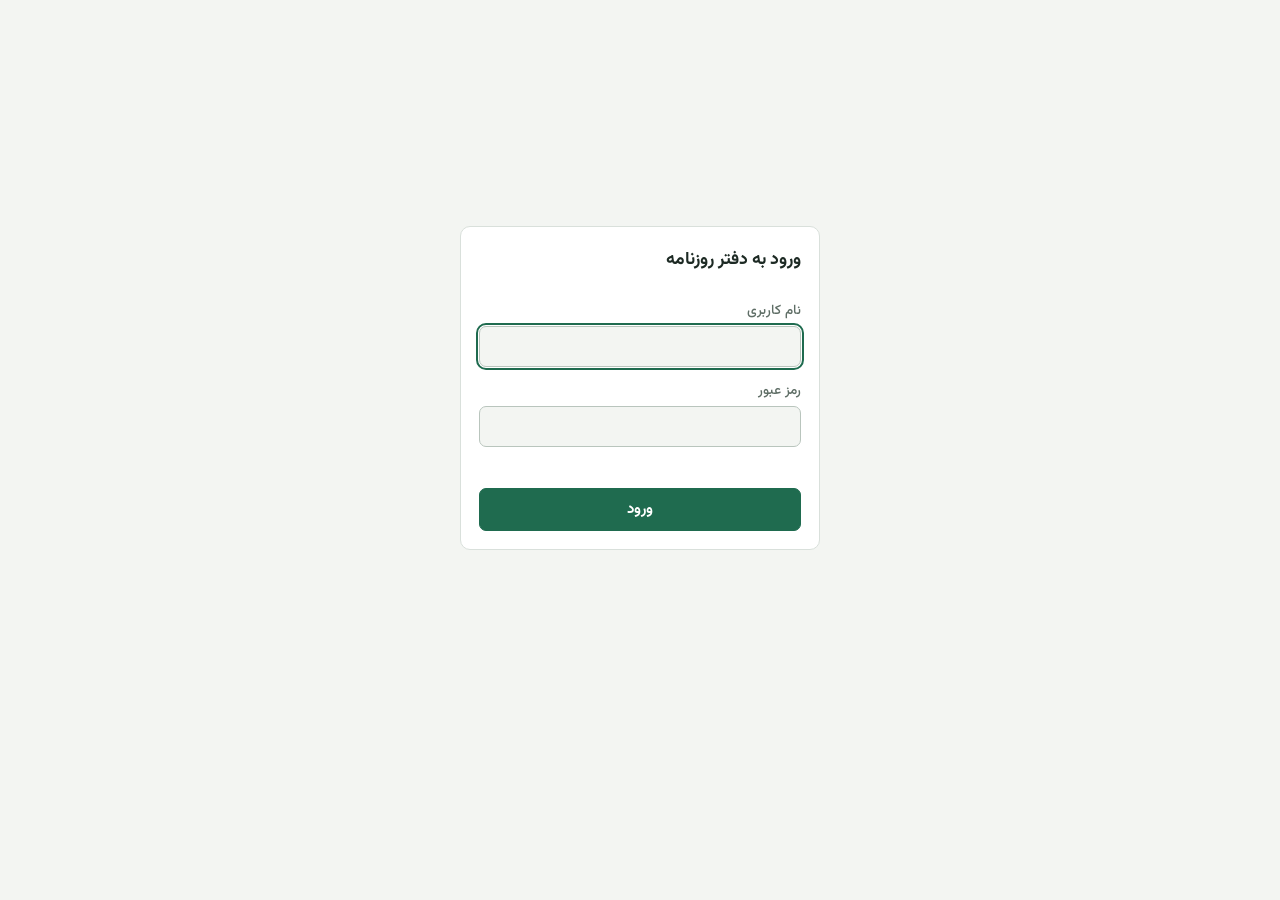
==== wwwroot/index.html @ 81ae8191 "دفتر روزنامه شخصی: نسخه اول ASP.NET Core 8 + PostgreSQL، حساب و زیرحساب با کد، گزارش به ریال، تنظیم " ====
<!doctype html>
<html lang="fa" dir="rtl">
<head>
<meta charset="utf-8">
<meta name="viewport" content="width=device-width,initial-scale=1">
<title>دفتر روزنامه شخصی</title>
<link rel="preconnect" href="https://fonts.googleapis.com">
<link rel="stylesheet" href="https://fonts.googleapis.com/css2?family=Vazirmatn:wght@400;500;700;800&display=swap">
<style>
html{-webkit-text-size-adjust:100%}
/* Layout: ledger sheet. Entry form beside the report on wide screens, stacked on phones. */
:root {
  --bg: #f3f5f2;
  --paper: #ffffff;
  --ink: #1d2a24;
  --muted: #5f6e66;
  --rule: #d9e0db;
  --rule-strong: #b9c5bd;
  --accent: #1f6b4f;
  --accent-soft: #e2efe8;
  --debit: #1f6b4f;
  --credit: #a1452f;
  --credit-soft: #f6e6e1;
  --warn-bg: #fff4d6;
  --warn-fg: #6b5210;
  --font: "Vazirmatn", Tahoma, "Segoe UI", sans-serif;
}
@media (prefers-color-scheme: dark) {
  :root:not([data-theme="light"]) {
    --bg: #121815; --paper: #1a221e; --ink: #e4ebe6; --muted: #9aa9a1;
    --rule: #2c3832; --rule-strong: #3d4c44; --accent: #5fbf98; --accent-soft: #1f3329;
    --debit: #6cc9a2; --credit: #ec8c74; --credit-soft: #3a2420;
    --warn-bg: #3a3118; --warn-fg: #f0d68c; color-scheme: dark;
  }
}
:root[data-theme="dark"] {
  --bg: #121815; --paper: #1a221e; --ink: #e4ebe6; --muted: #9aa9a1;
  --rule: #2c3832; --rule-strong: #3d4c44; --accent: #5fbf98; --accent-soft: #1f3329;
  --debit: #6cc9a2; --credit: #ec8c74; --credit-soft: #3a2420;
  --warn-bg: #3a3118; --warn-fg: #f0d68c; color-scheme: dark;
}
* { box-sizing: border-box; }
[hidden] { display: none !important; }
body {
  background: var(--bg); color: var(--ink); font-family: var(--font); font-size: 15px; line-height: 1.7;
  padding-left: max(16px, env(safe-area-inset-left, 0px));
  padding-right: max(16px, env(safe-area-inset-right, 0px));
  padding-block: 20px 40px;
}
.wrap { max-width: 1240px; margin: 0 auto; display: flex; flex-direction: column; gap: 20px; }
header { display: flex; flex-wrap: wrap; align-items: baseline; justify-content: space-between; gap: 8px 20px; border-bottom: 2px solid var(--ink); padding-bottom: 10px; }
h1 { margin: 0; font-size: 1.6rem; font-weight: 800; text-wrap: balance; }
.sub { color: var(--muted); font-size: .9rem; }
.status { font-size: .82rem; color: var(--muted); }
.status.warn { background: var(--warn-bg); color: var(--warn-fg); padding: 4px 10px; border-radius: 6px; }
.grid { display: grid; grid-template-columns: minmax(0, 360px) minmax(0, 1fr); gap: 20px; align-items: start; }
@media (max-width: 900px) { .grid { grid-template-columns: minmax(0, 1fr); } }
.panel { background: var(--paper); border: 1px solid var(--rule); border-radius: 10px; padding: 18px; min-width: 0; }
.panel h2 { margin: 0 0 12px; font-size: 1.1rem; font-weight: 700; display: flex; justify-content: space-between; align-items: center; gap: 8px; }
form { display: flex; flex-direction: column; gap: 12px; }
.row2 { display: grid; grid-template-columns: 1fr 1fr; gap: 10px; }
label { display: flex; flex-direction: column; gap: 4px; font-size: .85rem; color: var(--muted); font-weight: 500; }
input, select, textarea {
  font: inherit; color: var(--ink); background: var(--bg); border: 1px solid var(--rule-strong);
  border-radius: 7px; padding: 8px 10px; width: 100%; min-width: 0;
}
textarea { resize: vertical; min-height: 60px; }
input:focus-visible, select:focus-visible, textarea:focus-visible, button:focus-visible { outline: 2px solid var(--accent); outline-offset: 1px; }
.num { direction: ltr; text-align: left; font-variant-numeric: tabular-nums; }
.hint { font-size: .78rem; color: var(--muted); min-height: 1.2em; }
.hint b { color: var(--ink); font-weight: 600; }
.err { color: var(--credit); font-size: .85rem; min-height: 1.2em; }
.btns { display: flex; gap: 8px; flex-wrap: wrap; }
button { font: inherit; cursor: pointer; border-radius: 7px; padding: 8px 16px; border: 1px solid var(--rule-strong); background: var(--paper); color: var(--ink); }
button.primary { background: var(--accent); border-color: var(--accent); color: var(--paper); font-weight: 700; }
button.small { padding: 2px 10px; font-size: .8rem; }
button.danger { color: var(--credit); border-color: var(--credit); }
button:disabled { opacity: .5; cursor: default; }
.filters { display: grid; grid-template-columns: repeat(3, minmax(0, 1fr)) auto; gap: 10px; align-items: end; margin-bottom: 16px; }
@media (max-width: 640px) { .filters { grid-template-columns: 1fr 1fr; } .filters label.acc { grid-column: 1 / -1; } }
.unit { font-size: .78rem; font-weight: 500; color: var(--muted); }
.table-scroll { overflow-x: auto; border: 1px solid var(--rule); border-radius: 8px; }
table { width: 100%; border-collapse: collapse; font-size: .88rem; }
th, td { padding: 7px 10px; text-align: right; border-bottom: 1px solid var(--rule); white-space: nowrap; }
th { background: var(--accent-soft); font-weight: 700; font-size: .8rem; position: sticky; top: 0; }
td.amt, th.amt { text-align: left; font-variant-numeric: tabular-nums; }
td.desc { white-space: normal; min-width: 160px; color: var(--muted); }
td.dr { color: var(--debit); }
td.cr { color: var(--credit); }
tr:last-child td { border-bottom: 0; }
tfoot td { font-weight: 700; background: var(--accent-soft); border-top: 2px solid var(--rule-strong); }
.tag { display: inline-block; font-size: .72rem; padding: 0 8px; border-radius: 99px; font-weight: 600; }
.tag.dr { background: var(--accent-soft); color: var(--debit); }
.tag.cr { background: var(--credit-soft); color: var(--credit); }
.tag.zero { background: var(--rule); color: var(--muted); }
.acct-link { background: none; border: 0; padding: 0; color: var(--ink); font-weight: 600; text-decoration: underline dotted var(--rule-strong); text-underline-offset: 4px; }
.section-title { font-size: .95rem; font-weight: 700; margin: 18px 0 8px; display: flex; gap: 8px; align-items: baseline; flex-wrap: wrap; }
.empty { padding: 28px 16px; text-align: center; color: var(--muted); }
.empty strong { display: block; color: var(--ink); font-size: 1rem; margin-bottom: 4px; }
.confirm { display: inline-flex; gap: 6px; align-items: center; font-size: .8rem; }
.editing-note { background: var(--warn-bg); color: var(--warn-fg); padding: 6px 10px; border-radius: 6px; font-size: .85rem; }
@media (prefers-reduced-motion: no-preference) { button { transition: background .15s, opacity .15s; } }
.settings-grid { display: grid; grid-template-columns: repeat(4, minmax(0, 1fr)); gap: 10px; margin-bottom: 10px; }
@media (max-width: 760px) { .settings-grid { grid-template-columns: 1fr 1fr; } }
.picker { position: relative; }
.suggest { position: absolute; inset-inline: 0; top: calc(100% + 4px); z-index: 20; margin: 0; padding: 4px; list-style: none;
  background: var(--paper); border: 1px solid var(--rule-strong); border-radius: 8px; box-shadow: 0 8px 24px rgba(0,0,0,.12); max-height: 280px; overflow-y: auto; }
.suggest li { display: flex; gap: 10px; align-items: baseline; padding: 6px 10px; border-radius: 6px; cursor: pointer; color: var(--ink); }
.suggest li[aria-selected="true"] { background: var(--accent-soft); }
.suggest .code { font-variant-numeric: tabular-nums; color: var(--accent); font-weight: 700; min-width: 3em; }
.suggest .new { color: var(--accent); }
#acctHint b { color: var(--accent); }
.acct-form { display: grid; grid-template-columns: 110px minmax(0, 1fr) minmax(0, 1.4fr) auto auto; gap: 10px; align-items: end; margin-bottom: 8px; }
@media (max-width: 760px) { .acct-form { grid-template-columns: 1fr 2fr; } .acct-form label:nth-child(3) { grid-column: 1 / -1; } }
.tree-parent td { font-weight: 700; }
.path-sep { color: var(--muted); font-weight: 400; }
.sub-hint { font-size: .78rem; color: var(--muted); margin: 0 0 10px; }
.code-cell { color: var(--accent); font-weight: 700; }
.login-wrap { min-height: 80vh; display: grid; place-items: center; }
.login { width: 100%; max-width: 360px; }
</style>
</head>
<body>
<div class="login-wrap" id="loginView" hidden dir="rtl" lang="fa">
  <form class="panel login" id="loginForm" novalidate>
    <h2>ورود به دفتر روزنامه</h2>
    <label>نام کاربری <input id="lUser" autocomplete="username" class="num"></label>
    <label>رمز عبور <input id="lPass" type="password" autocomplete="current-password" class="num"></label>
    <div class="err" id="loginErr" role="alert"></div>
    <button type="submit" class="primary">ورود</button>
  </form>
</div>
<div class="wrap" id="appView" dir="rtl" lang="fa" hidden>
  <header>
    <div>
      <h1>دفتر روزنامه شخصی</h1>
      <div class="sub" id="unitSub">ورود مبالغ به تومان، گزارش به ریال</div>
    </div>
    <div class="btns" style="align-items:center"><div class="status" id="status">در حال اتصال…</div><button type="button" class="small" id="accountsBtn" hidden aria-expanded="false" aria-controls="accountsPanel">حساب‌ها</button><button type="button" class="small" id="settingsBtn" hidden aria-expanded="false" aria-controls="settingsPanel">تنظیمات</button><button type="button" class="small" id="logoutBtn" hidden>خروج</button></div>
  </header>

  <section class="panel" id="accountsPanel" hidden aria-labelledby="accountsTitle">
    <h2 id="accountsTitle">حساب‌ها و کدها</h2>
    <form id="accountForm" class="acct-form" novalidate>
      <label>کد <input id="aCode" class="num" inputmode="numeric" placeholder="خودکار" autocomplete="off"></label>
      <label>زیرمجموعه‌ی <select id="aParent"></select></label>
      <label>نام حساب یا شخص <input id="aName" placeholder="مثلاً: خرید کاغذ" autocomplete="off"></label>
      <button type="submit" class="primary" id="aSave">افزودن حساب</button>
      <button type="button" id="aCancel" hidden>انصراف</button>
    </form>
    <p class="sub-hint">برای هر حساب می‌توانید زیرحساب بسازید؛ مثلاً زیر «باسکول»: هر کارمند، شارژ پیامک، خرید کاغذ، کارتریج. کد زیرحساب خودکار از کد والد ساخته می‌شود (۱۰۱ ← ۱۰۱۰۱). در گزارش، جمع باسکول و سهم هر زیرحساب جدا دیده می‌شود.</p>
    <div class="err" id="accountErr" role="alert"></div>
    <div class="table-scroll">
      <table>
        <thead><tr><th class="amt">کد</th><th>نام</th><th class="amt">تعداد سند</th><th></th></tr></thead>
        <tbody id="accountsBody"></tbody>
      </table>
    </div>
  </section>

  <section class="panel" id="settingsPanel" hidden aria-labelledby="settingsTitle">
    <h2 id="settingsTitle">تنظیمات</h2>
    <form id="settingsForm" novalidate>
      <div class="settings-grid">
        <label>واحد ورود مبالغ
          <select id="sIn"><option value="Toman">تومان</option><option value="Rial">ریال</option></select>
        </label>
        <label>واحد گزارش
          <select id="sOut"><option value="Rial">ریال</option><option value="Toman">تومان</option></select>
        </label>
        <label>پورت برنامه
          <input id="sPort" class="num" inputmode="numeric" autocomplete="off">
        </label>
        <label>دسترسی
          <select id="sBind"><option value="0.0.0.0">مستقیم با IP و پورت</option><option value="127.0.0.1">فقط از طریق nginx</option></select>
        </label>
      </div>
      <div class="hint">تغییر واحدها فوراً اعمال می‌شود. تغییر پورت یا دسترسی، برنامه را چند ثانیه‌ای روی تنظیم جدید راه‌اندازی مجدد می‌کند. مبالغ همیشه به ریال ذخیره می‌شوند، پس تغییر واحد روی سندهای قبلی اثری ندارد.</div>
      <div class="err" id="settingsErr" role="alert"></div>
      <div class="btns"><button type="submit" class="primary" id="settingsSave">ذخیره تنظیمات</button><button type="button" id="settingsClose">بستن</button></div>
    </form>
  </section>

  <div class="grid">
    <section class="panel" aria-labelledby="formTitle">
      <h2 id="formTitle">ثبت سند جدید</h2>
      <form id="entryForm" novalidate>
        <div id="editNote" class="editing-note" hidden>در حال ویرایش سند. <button type="button" class="small" id="cancelEdit">انصراف</button></div>
        <label>تاریخ (شمسی)
          <input id="fDate" class="num" placeholder="۱۴۰۵/۰۸/۱۳" inputmode="numeric" autocomplete="off">
        </label>
        <label>حساب / شخص
          <div class="picker">
            <input id="fAccount" placeholder="کد حساب را بزنید یا نام را بنویسید" autocomplete="off" role="combobox" aria-autocomplete="list" aria-expanded="false" aria-controls="acctSuggest">
            <ul id="acctSuggest" class="suggest" role="listbox" hidden></ul>
          </div>
          <span class="hint" id="acctHint"></span>
        </label>
        <div class="row2">
          <label><span>بدهکار (<span class="inUnit">تومان</span>)</span>
            <input id="fDebit" class="num" inputmode="numeric" placeholder="۰" autocomplete="off">
          </label>
          <label><span>بستانکار (<span class="inUnit">تومان</span>)</span>
            <input id="fCredit" class="num" inputmode="numeric" placeholder="۰" autocomplete="off">
          </label>
        </div>
        <div class="hint" id="rialHint"></div>
        <label>روش پرداخت
          <select id="fMethod">
            <option>نقدی</option>
            <option>کارت به کارت</option>
            <option>کارتخوان</option>
            <option>انتقال بانکی (پایا/ساتنا)</option>
            <option>چک</option>
            <option>سایر</option>
          </select>
        </label>
        <label>توضیحات
          <textarea id="fDesc" placeholder="مثلاً: خرید میوه از بازار"></textarea>
        </label>
        <div class="err" id="formErr" role="alert"></div>
        <div class="btns">
          <button type="submit" class="primary" id="saveBtn">ثبت سند</button>
        </div>
      </form>
      <datalist id="accountList"></datalist>
    </section>

    <section class="panel" aria-labelledby="reportTitle">
      <h2 id="reportTitle">گزارش <span class="unit">مبالغ به <span id="outUnit">ریال</span></span></h2>
      <div class="filters">
        <label>از تاریخ <input id="rFrom" class="num" placeholder="۱۴۰۵/۰۱/۰۱" autocomplete="off"></label>
        <label>تا تاریخ <input id="rTo" class="num" placeholder="۱۴۰۵/۱۲/۲۹" autocomplete="off"></label>
        <label class="acc">کد یا نام حساب <input id="rAccount" list="accountList" placeholder="همه حساب‌ها" autocomplete="off"></label>
        <button type="button" id="clearFilters">همه</button>
      </div>
      <div class="err" id="filterErr"></div>

      <div class="section-title">مانده حساب‌ها <span class="unit" id="summaryNote"></span></div>
      <div class="table-scroll">
        <table>
          <thead><tr><th class="amt">کد</th><th>حساب</th><th class="amt">مانده از قبل</th><th class="amt">بدهکار</th><th class="amt">بستانکار</th><th class="amt">مانده</th><th>وضعیت</th></tr></thead>
          <tbody id="summaryBody"></tbody>
          <tfoot id="summaryFoot"></tfoot>
        </table>
      </div>

      <div class="section-title">دفتر روزنامه <span class="unit" id="journalNote"></span></div>
      <div class="table-scroll">
        <table>
          <thead><tr><th>تاریخ</th><th>حساب</th><th class="amt">بدهکار</th><th class="amt">بستانکار</th><th class="amt">مانده حساب</th><th>روش</th><th>توضیحات</th><th></th></tr></thead>
          <tbody id="journalBody"></tbody>
        </table>
      </div>
    </section>
  </div>
</div>

<script>
(function () {
  "use strict";
  var COLL = "entries";
  var LS_KEY = "daftar-entries-fallback";
  var accounts = [];       // {id, code, name, entryCount}
  var selectedAccountId = null;
  var editingAccountId = null;
  var entries = [];        // {id, date:"1405/08/13", account, debit, credit (toman), method, desc, createdAt}
  var db = null;
  var editingId = null;
  var pendingDelete = null;

  var $ = function (id) { return document.getElementById(id); };
  var faDigits = "۰۱۲۳۴۵۶۷۸۹", arDigits = "٠١٢٣٤٥٦٧٨٩";

  function toEn(s) {
    return String(s || "").replace(/[۰-۹]/g, function (d) { return faDigits.indexOf(d); })
      .replace(/[٠-٩]/g, function (d) { return arDigits.indexOf(d); });
  }
  function toFa(s) { return String(s).replace(/\d/g, function (d) { return faDigits[d]; }); }
  function parseAmount(s) {
    var t = toEn(s).replace(/[,،٬\s]/g, "");
    if (t === "") return 0;
    if (!/^\d+$/.test(t)) return NaN;
    return Number(t);
  }
  function fmt(n) { return Math.round(n).toLocaleString("fa-IR"); }
  var cfg = { inputCurrency: "Toman", reportCurrency: "Rial" };
  var unitName = { Toman: "تومان", Rial: "ریال" };
  function inFactor() { return cfg.inputCurrency === "Toman" ? 10 : 1; }
  // rial -> report currency text
  function fmtOut(rial) {
    var v = cfg.reportCurrency === "Toman" ? rial / 10 : rial;
    return v.toLocaleString("fa-IR", { maximumFractionDigits: 1 });
  }
  function applyUnits() {
    var i = unitName[cfg.inputCurrency], o = unitName[cfg.reportCurrency];
    document.querySelectorAll(".inUnit").forEach(function (el) { el.textContent = i; });
    $("outUnit").textContent = o;
    $("unitSub").textContent = "ورود مبالغ به " + i + "، گزارش به " + o;
    updateHint(); render();
  }

  // Gregorian -> Jalali
  function g2j(gy, gm, gd) {
    var g_d_m = [0, 31, 59, 90, 120, 151, 181, 212, 243, 273, 304, 334];
    var gy2 = gm > 2 ? gy + 1 : gy;
    var days = 355666 + 365 * gy + Math.floor((gy2 + 3) / 4) - Math.floor((gy2 + 99) / 100) + Math.floor((gy2 + 399) / 400) + gd + g_d_m[gm - 1];
    var jy = -1595 + 33 * Math.floor(days / 12053); days %= 12053;
    jy += 4 * Math.floor(days / 1461); days %= 1461;
    if (days > 365) { jy += Math.floor((days - 1) / 365); days = (days - 1) % 365; }
    var jm, jd;
    if (days < 186) { jm = 1 + Math.floor(days / 31); jd = 1 + (days % 31); }
    else { jm = 7 + Math.floor((days - 186) / 30); jd = 1 + ((days - 186) % 30); }
    return [jy, jm, jd];
  }
  function pad(n) { return (n < 10 ? "0" : "") + n; }
  function todayJ() { var d = new Date(); var j = g2j(d.getFullYear(), d.getMonth() + 1, d.getDate()); return j[0] + "/" + pad(j[1]) + "/" + pad(j[2]); }
  // Normalize a typed Jalali date to "YYYY/MM/DD", or null if invalid
  function normDate(s) {
    var t = toEn(s).trim().replace(/[-.]/g, "/");
    var m = t.match(/^(\d{2,4})\/(\d{1,2})\/(\d{1,2})$/);
    if (!m) return null;
    var y = +m[1], mo = +m[2], d = +m[3];
    if (y < 100) y += 1400;
    if (mo < 1 || mo > 12 || d < 1) return null;
    var max = mo <= 6 ? 31 : 30;
    if (d > max) return null;
    return y + "/" + pad(mo) + "/" + pad(d);
  }
  function esc(s) { return String(s == null ? "" : s).replace(/[&<>"']/g, function (c) { return { "&": "&amp;", "<": "&lt;", ">": "&gt;", '"': "&quot;", "'": "&#39;" }[c]; }); }
  function normName(s) { return String(s || "").trim().replace(/\s+/g, " ").replace(/ي/g, "ی").replace(/ك/g, "ک"); }

  function sorted() {
    return entries.slice().sort(function (a, b) {
      if (a.date !== b.date) return a.date < b.date ? -1 : 1;
      return (a.createdAt || 0) - (b.createdAt || 0);
    });
  }

  function setStatus(text, warn) { var s = $("status"); s.textContent = text; s.classList.toggle("warn", !!warn); }

  // ---------- server API ----------
  function api(method, url, data) {
    return fetch(url, {
      method: method, credentials: "same-origin",
      headers: data ? { "Content-Type": "application/json" } : {},
      body: data ? JSON.stringify(data) : undefined
    }).then(function (res) {
      if (res.status === 401) { showLogin(); throw new Error("ابتدا وارد شوید."); }
      if (res.status === 204) return null;
      return res.json().catch(function () { return null; }).then(function (body) {
        if (!res.ok) {
          var msg = body && (body.error || (body.errors && Object.values(body.errors).flat().join(" ")) || body.detail || body.title);
          throw new Error(msg || "خطای سرور (" + res.status + ")");
        }
        return body;
      });
    });
  }
  function fromServer(x) {
    return { id: x.id, date: x.date, accountId: x.accountId, code: x.accountCode, account: x.accountName, debit: x.debit, credit: x.credit,
      method: x.paymentMethod, desc: x.description || "", createdAt: Date.parse(x.createdAt) || 0 };
  }
  function loadEntries() {
    setStatus("در حال بارگذاری…");
    return Promise.all([api("GET", "/api/accounts"), api("GET", "/api/entries")]).then(function (r) {
      accounts = r[0] || [];
      entries = (r[1] || []).map(fromServer);
      renderAccounts();
      setStatus("متصل به سرور");
      render();
    }).catch(function (e) { setStatus("بارگذاری نشد: " + e.message, true); });
  }
  function saveEntry(data, id) {
    var payload = { date: data.date, accountId: data.accountId, debit: data.debit, credit: data.credit,
      paymentMethod: data.method, description: data.desc };
    return api(id ? "PUT" : "POST", id ? "/api/entries/" + id : "/api/entries", payload).then(function (saved) {
      var e = fromServer(saved);
      if (id) entries = entries.map(function (x) { return String(x.id) === String(id) ? e : x; });
      else entries.push(e);
      render();
    });
  }
  function deleteEntry(id) {
    return api("DELETE", "/api/entries/" + id).then(function () {
      entries = entries.filter(function (e) { return String(e.id) !== String(id); });
      render();
    });
  }

  // ---------- form ----------
  function updateHint() {
    var d = parseAmount($("fDebit").value), c = parseAmount($("fCredit").value);
    var parts = [];
    var other = cfg.inputCurrency === "Toman" ? "Rial" : "Toman";
    function conv(v) { var r = v * inFactor(); return (other === "Toman" ? r / 10 : r).toLocaleString("fa-IR", { maximumFractionDigits: 1 }); }
    if (d > 0) parts.push("بدهکار: <b>" + conv(d) + "</b> " + unitName[other]);
    if (c > 0) parts.push("بستانکار: <b>" + conv(c) + "</b> " + unitName[other]);
    $("rialHint").innerHTML = parts.join("، ");
  }
  function resetForm() {
    editingId = null;
    $("entryForm").reset();
    $("fDate").value = toFa(todayJ());
    $("editNote").hidden = true;
    $("formTitle").textContent = "ثبت سند جدید";
    $("saveBtn").textContent = "ثبت سند";
    $("formErr").textContent = "";
    selectAccount(null); closeSuggest();
    updateHint();
  }
  function startEdit(id) {
    var e = entries.find(function (x) { return String(x.id) === String(id); });
    if (!e) return;
    editingId = id;
    $("fDate").value = toFa(e.date);
    selectAccount(accById(e.accountId));
    $("fDebit").value = e.debit ? toFa(e.debit / inFactor()) : "";
    $("fCredit").value = e.credit ? toFa(e.credit / inFactor()) : "";
    $("fMethod").value = e.method;
    $("fDesc").value = e.desc || "";
    $("editNote").hidden = false;
    $("formTitle").textContent = "ویرایش سند";
    $("saveBtn").textContent = "ذخیره تغییرات";
    updateHint();
    $("fAccount").focus();
    $("entryForm").scrollIntoView({ behavior: "smooth", block: "start" });
  }

  $("fDebit").addEventListener("input", updateHint);
  $("fCredit").addEventListener("input", updateHint);
  $("cancelEdit").addEventListener("click", resetForm);

  $("entryForm").addEventListener("submit", function (ev) {
    ev.preventDefault();
    var err = $("formErr");
    var date = normDate($("fDate").value);
    var acctText = normName($("fAccount").value);
    var debit = parseAmount($("fDebit").value), credit = parseAmount($("fCredit").value);
    if (!date) { err.textContent = "تاریخ را به شکل ۱۴۰۵/۰۸/۱۳ وارد کنید."; return; }
    if (!selectedAccountId && !acctText) { err.textContent = "کد یا نام حساب را وارد کنید."; return; }
    if (!selectedAccountId && /^\d+$/.test(toEn(acctText))) { err.textContent = "حسابی با کد " + toFa(toEn(acctText)) + " وجود ندارد."; return; }
    if (isNaN(debit) || isNaN(credit)) { err.textContent = "مبلغ را به " + unitName[cfg.inputCurrency] + " و بدون اعشار وارد کنید."; return; }
    if (debit <= 0 && credit <= 0) { err.textContent = "یکی از مبالغ بدهکار یا بستانکار را وارد کنید."; return; }
    err.textContent = "";
    var old = editingId ? entries.find(function (x) { return String(x.id) === String(editingId); }) : null;
    var data = {
      date: date, debit: debit * inFactor(), credit: credit * inFactor(),
      method: $("fMethod").value, desc: $("fDesc").value.trim(),
      createdAt: old ? old.createdAt : Date.now()
    };
    var btn = $("saveBtn"); btn.disabled = true;
    var keepDate = $("fDate").value, keepMethod = $("fMethod").value, wasEdit = !!editingId;
    var ensureAccount = selectedAccountId ? Promise.resolve(selectedAccountId)
      : api("POST", "/api/accounts", { name: acctText }).then(function (a) { accounts.push(a); renderAccounts(); return a.id; });
    ensureAccount.then(function (accId) { data.accountId = accId; return saveEntry(data, editingId); }).then(function () {
      resetForm();
      if (!wasEdit) { $("fDate").value = keepDate; $("fMethod").value = keepMethod; }
      setStatus(wasEdit ? "سند ویرایش شد." : "سند ثبت شد.");
      $("fAccount").focus();
    }).catch(function (e) {
      err.textContent = "ثبت نشد: " + ((e && e.message) || "اتصال به سرور برقرار نیست.");
    }).then(function () { btn.disabled = false; });
  });

  // ---------- account picker (type a code or a name) ----------
  var suggestItems = [], suggestIdx = -1;
  function accById(id) { return accounts.find(function (a) { return String(a.id) === String(id); }) || null; }
  function accByCode(code) { return accounts.find(function (a) { return String(a.code) === String(code); }) || null; }
  function accByName(name) {
    return accounts.find(function (a) { return pathOf(a) === name; }) || accounts.find(function (a) { return a.name === name; }) || null;
  }
  function pathOf(a) {
    var p = [a.name], c = a, guard = 0;
    while (c && c.parentId && guard++ < 20) { c = accById(c.parentId); if (c) p.unshift(c.name); }
    return p.join(" › ");
  }
  function childrenOf(id) {
    return accounts.filter(function (a) { return String(a.parentId || "") === String(id || ""); })
      .sort(function (a, b) { return a.code - b.code; });
  }
  // all accounts in tree order: [{a, depth}]
  function treeOrder() {
    var out = [];
    (function walk(pid, depth) {
      childrenOf(pid).forEach(function (a) { if (depth < 20) { out.push({ a: a, depth: depth }); walk(a.id, depth + 1); } });
    })(null, 0);
    return out;
  }
  function subtreeIds(id) {
    var set = {}; (function walk(x) { set[x] = 1; childrenOf(x).forEach(function (c) { if (!set[c.id]) walk(c.id); }); })(id);
    return set;
  }
  function selectAccount(a) {
    selectedAccountId = a ? a.id : null;
    if (a) $("fAccount").value = pathOf(a);
    else if (a === null && !editingId) $("fAccount").value = "";
    $("acctHint").innerHTML = a ? "کد <b>" + toFa(a.code) + "</b>: " + esc(pathOf(a)) : "";
  }
  function closeSuggest() { $("acctSuggest").hidden = true; $("fAccount").setAttribute("aria-expanded", "false"); suggestIdx = -1; }
  function drawSuggest() {
    var ul = $("acctSuggest");
    if (!suggestItems.length) { closeSuggest(); return; }
    ul.innerHTML = suggestItems.map(function (it, i) {
      var sel = i === suggestIdx ? ' aria-selected="true"' : ' aria-selected="false"';
      if (it.isNew) return '<li role="option" data-i="' + i + '"' + sel + '><span class="code new">+</span><span class="new">حساب جدید: «' + esc(it.name) + '» (کد خودکار)</span></li>';
      return '<li role="option" data-i="' + i + '"' + sel + '><span class="code">' + toFa(it.code) + '</span><span>' + esc(pathOf(it)) + '</span></li>';
    }).join("");
    ul.hidden = false; $("fAccount").setAttribute("aria-expanded", "true");
  }
  function onAccountInput() {
    var raw = normName($("fAccount").value), q = toEn(raw);
    selectedAccountId = null; $("acctHint").innerHTML = "";
    if (!q) { suggestItems = treeOrder().map(function (x) { return x.a; }).slice(0, 10); suggestIdx = -1; drawSuggest(); return; }
    var exact = /^\d+$/.test(q) ? accByCode(+q) : accByName(raw);
    if (exact) { selectedAccountId = exact.id; $("acctHint").innerHTML = "کد <b>" + toFa(exact.code) + "</b>: " + esc(pathOf(exact)); }
    else if (/^\d+$/.test(q)) $("acctHint").textContent = "حسابی با این کد نیست.";
    else $("acctHint").textContent = "اگر از لیست انتخاب نکنید، حساب جدید با کد خودکار ساخته می‌شود.";
    suggestItems = accounts.filter(function (a) { return String(a.code).indexOf(q) === 0 || pathOf(a).indexOf(raw) !== -1; })
      .sort(function (a, b) { return (exact && a.id === exact.id ? -1 : 0) - (exact && b.id === exact.id ? -1 : 0) || a.code - b.code; })
      .slice(0, 10);
    if (!exact && !/^\d+$/.test(q)) suggestItems.push({ isNew: true, name: raw });
    suggestIdx = suggestItems.length ? 0 : -1;
    drawSuggest();
  }
  function pickSuggest(i) {
    var it = suggestItems[i]; if (!it) return;
    if (it.isNew) { selectedAccountId = null; $("fAccount").value = it.name; $("acctHint").textContent = "حساب جدید با ثبت سند ساخته می‌شود."; }
    else selectAccount(it);
    closeSuggest();
    $("fDebit").focus();
  }
  $("fAccount").addEventListener("input", onAccountInput);
  $("fAccount").addEventListener("focus", function () { if (!selectedAccountId) onAccountInput(); });
  $("fAccount").addEventListener("blur", function () {
    setTimeout(function () { if (document.activeElement !== $("fAccount")) closeSuggest(); }, 150);
  });
  $("fAccount").addEventListener("keydown", function (ev) {
    if ($("acctSuggest").hidden) {
      if (ev.key === "Enter") { ev.preventDefault(); $("fDebit").focus(); }
      return;
    }
    if (ev.key === "ArrowDown") { ev.preventDefault(); suggestIdx = Math.min(suggestIdx + 1, suggestItems.length - 1); drawSuggest(); }
    else if (ev.key === "ArrowUp") { ev.preventDefault(); suggestIdx = Math.max(suggestIdx - 1, 0); drawSuggest(); }
    else if (ev.key === "Enter" && suggestIdx >= 0) { ev.preventDefault(); pickSuggest(suggestIdx); }
    else if (ev.key === "Escape") closeSuggest();
  });
  $("acctSuggest").addEventListener("mousedown", function (ev) {
    var li = ev.target.closest("li"); if (!li) return;
    ev.preventDefault(); pickSuggest(+li.dataset.i);
  });

  // ---------- accounts panel ----------
  function renderAccounts() {
    var counts = {};
    entries.forEach(function (e) { counts[e.accountId] = (counts[e.accountId] || 0) + 1; });
    accounts.forEach(function (a) { a.entryCount = counts[a.id] || 0; });
    var tree = treeOrder();
    $("accountList").innerHTML = tree.map(function (x) { return '<option value="' + esc(pathOf(x.a)) + '" label="' + toFa(x.a.code) + '">'; }).join("");
    $("accountsBody").innerHTML = tree.length ? tree.map(function (x) {
      var a = x.a, hasKids = childrenOf(a.id).length > 0;
      return '<tr' + (hasKids ? ' class="tree-parent"' : '') + '><td class="amt code-cell">' + toFa(a.code) + '</td><td style="padding-inline-start:' + (0.6 + x.depth * 1.6) + 'em">' + (x.depth ? '<span class="path-sep">└ </span>' : '') + esc(a.name) + '</td><td class="amt">' + fmt(a.entryCount || 0) + "</td>" +
        '<td><button type="button" class="small" data-acc-sub="' + a.id + '">+ زیرحساب</button> <button type="button" class="small" data-acc-edit="' + a.id + '">ویرایش</button> ' +
        (a.entryCount || hasKids ? "" : '<button type="button" class="small" data-acc-del="' + a.id + '">حذف</button>') + "</td></tr>";
    }).join("") : '<tr><td colspan="4" class="empty">هنوز حسابی تعریف نشده. اینجا یا موقع ثبت سند، حساب بسازید.</td></tr>';
    fillParentSelect();
  }
  function fillParentSelect() {
    var sel = $("aParent"), cur = sel.value;
    var blocked = editingAccountId ? subtreeIds(editingAccountId) : {};
    sel.innerHTML = '<option value="">— حساب اصلی —</option>' + treeOrder().filter(function (x) { return !blocked[x.a.id]; }).map(function (x) {
      return '<option value="' + x.a.id + '">' + "\u00a0\u00a0".repeat(x.depth) + toFa(x.a.code) + " - " + esc(x.a.name) + "</option>";
    }).join("");
    sel.value = cur; if (sel.value !== cur) sel.value = "";
  }
  function resetAccountForm() {
    editingAccountId = null; $("aCode").value = ""; $("aName").value = ""; fillParentSelect(); $("aParent").value = "";
    $("aSave").textContent = "افزودن حساب"; $("aCancel").hidden = true; $("accountErr").textContent = "";
  }
  $("accountsBtn").addEventListener("click", function () {
    var open = $("accountsPanel").hidden;
    $("accountsPanel").hidden = !open; $("accountsBtn").setAttribute("aria-expanded", String(open));
    if (open) { resetAccountForm(); $("aName").focus(); }
  });
  $("aCancel").addEventListener("click", resetAccountForm);
  $("accountForm").addEventListener("submit", function (ev) {
    ev.preventDefault();
    var codeTxt = toEn($("aCode").value).trim(), name = normName($("aName").value), err = $("accountErr");
    if (codeTxt && !/^\d+$/.test(codeTxt)) { err.textContent = "کد باید عدد باشد."; return; }
    if (!name) { err.textContent = "نام حساب را بنویسید."; return; }
    var body = { code: codeTxt ? +codeTxt : null, name: name, parentId: $("aParent").value ? +$("aParent").value : null };
    var req = editingAccountId ? api("PUT", "/api/accounts/" + editingAccountId, body) : api("POST", "/api/accounts", body);
    var keepParent = editingAccountId ? "" : $("aParent").value;
    req.then(function () { resetAccountForm(); $("aParent").value = keepParent; $("aName").focus(); return loadEntries(); })
      .catch(function (e) { err.textContent = e.message; });
  });

  // ---------- report ----------
  ["rFrom", "rTo", "rAccount"].forEach(function (id) { $(id).addEventListener("input", render); });
  $("clearFilters").addEventListener("click", function () { $("rFrom").value = ""; $("rTo").value = ""; $("rAccount").value = ""; render(); });

  function filterAccount(code) { $("rAccount").value = toFa(code); render(); $("reportTitle").scrollIntoView({ behavior: "smooth", block: "start" }); }

  function statusTag(bal) {
    if (Math.round(bal) === 0) return '<span class="tag zero">بی‌حساب</span>';
    return bal > 0 ? '<span class="tag dr">بدهکار</span>' : '<span class="tag cr">بستانکار</span>';
  }

  function render() {
    renderAccounts();
    // account list

    var fromRaw = $("rFrom").value.trim(), toRaw = $("rTo").value.trim();
    var from = fromRaw ? normDate(fromRaw) : null, to = toRaw ? normDate(toRaw) : null;
    var fErr = [];
    if (fromRaw && !from) fErr.push("«از تاریخ» درست نیست");
    if (toRaw && !to) fErr.push("«تا تاریخ» درست نیست");
    $("filterErr").textContent = fErr.length ? fErr.join("، ") + " (نمونه: ۱۴۰۵/۰۸/۰۱)." : "";
    var accQ = normName($("rAccount").value), accQEn = toEn(accQ);
    // accounts in the filter: the matched ones plus all their sub-accounts
    var allowed = null;
    if (accQ) {
      allowed = {};
      accounts.filter(function (a) { return /^\d+$/.test(accQEn) ? String(a.code) === accQEn : pathOf(a).indexOf(accQ) !== -1; })
        .forEach(function (a) { Object.assign(allowed, subtreeIds(a.id)); });
    }

    var all = sorted();
    var running = {};   // running balance per account across all history
    var own = {};       // per account: opening, debit, credit, n
    var rows = [];
    all.forEach(function (e) {
      var acc = e.accountId;
      if (allowed && !allowed[acc]) return;
      running[acc] = (running[acc] || 0) + (e.debit || 0) - (e.credit || 0);
      if (to && e.date > to) return;
      var s = own[acc] || (own[acc] = { opening: 0, debit: 0, credit: 0, n: 0 });
      s.n++;
      if (from && e.date < from) { s.opening += (e.debit || 0) - (e.credit || 0); return; }
      s.debit += e.debit || 0; s.credit += e.credit || 0;
      rows.push({ e: e, bal: running[acc] });
    });

    // summary table: tree, parents show the total of their sub-accounts
    function rollup(id) {
      var t = Object.assign({ opening: 0, debit: 0, credit: 0, n: 0 }, own[id] || {});
      childrenOf(id).forEach(function (c) {
        if (allowed && !allowed[c.id]) return;
        var ct = rollup(c.id); t.opening += ct.opening; t.debit += ct.debit; t.credit += ct.credit; t.n += ct.n;
      });
      return t;
    }
    var tot = { opening: 0, debit: 0, credit: 0 }, shown = 0, roots = 0, sbParts = [];
    treeOrder().forEach(function (x) {
      var a = x.a;
      if (allowed && !allowed[a.id]) return;
      var t = rollup(a.id);
      if (!t.n) return;
      var isRoot = !a.parentId || (allowed && !allowed[a.parentId]);
      var depth = x.depth;
      if (allowed) { var d = 0, c = a; while (c.parentId && allowed[c.parentId]) { d++; c = accById(c.parentId); } depth = d; }
      if (isRoot) { roots++; tot.opening += t.opening; tot.debit += t.debit; tot.credit += t.credit; }
      shown++;
      var hasKids = childrenOf(a.id).some(function (c) { return (!allowed || allowed[c.id]) && rollup(c.id).n; });
      var end = t.opening + t.debit - t.credit;
      sbParts.push('<tr' + (hasKids ? ' class="tree-parent"' : '') + '><td class="amt code-cell">' + toFa(a.code) + '</td><td style="padding-inline-start:' + (0.6 + depth * 1.6) + 'em">' +
        (depth ? '<span class="path-sep">└ </span>' : '') + '<button type="button" class="acct-link" data-acc="' + esc(a.code) + '">' + esc(a.name) + '</button>' + (hasKids ? ' <span class="unit">(جمع)</span>' : '') + "</td>" +
        '<td class="amt">' + fmtOut(Math.abs(t.opening)) + '</td>' +
        '<td class="amt dr">' + fmtOut(t.debit) + '</td>' +
        '<td class="amt cr">' + fmtOut(t.credit) + '</td>' +
        '<td class="amt">' + fmtOut(Math.abs(end)) + '</td>' +
        "<td>" + statusTag(end) + "</td></tr>");
    });
    var sb = sbParts.join(""), accs = { length: shown };
    var hasData = entries.length > 0;
    $("summaryBody").innerHTML = sb || '<tr><td colspan="7" class="empty">' +
      (hasData ? "<strong>سندی با این فیلتر پیدا نشد</strong>تاریخ یا نام حساب را تغییر دهید." :
        "<strong>هنوز سندی ثبت نشده</strong>از فرم «ثبت سند جدید» اولین خرج یا دریافت را وارد کنید. مانده هر حساب اینجا حساب می‌شود.") + "</td></tr>";
    var totEnd = tot.opening + tot.debit - tot.credit;
    $("summaryFoot").innerHTML = roots > 1 ? "<tr><td></td><td>جمع کل</td><td class=\"amt\">" + fmtOut(Math.abs(tot.opening)) + '</td><td class="amt">' + fmtOut(tot.debit) +
      '</td><td class="amt">' + fmtOut(tot.credit) + '</td><td class="amt">' + fmtOut(Math.abs(totEnd)) + "</td><td>" + statusTag(totEnd) + "</td></tr>" : "";

    var period = (from ? "از " + toFa(from) + " " : "") + (to ? "تا " + toFa(to) : "");
    $("summaryNote").textContent = period ? "(" + period.trim() + ")" : "(تا امروز)";
    $("journalNote").textContent = "(" + fmt(rows.length) + " سند" + (accQ ? "، حساب: " + toFa(accQ) : "") + ")";

    // journal (newest first)
    var jb = rows.slice().reverse().map(function (r) {
      var e = r.e;
      var actions = String(pendingDelete) === String(e.id)
        ? '<span class="confirm">حذف شود؟ <button type="button" class="small danger" data-del-yes="' + esc(e.id) + '">بله</button><button type="button" class="small" data-del-no="1">نه</button></span>'
        : '<button type="button" class="small" data-edit="' + esc(e.id) + '">ویرایش</button> <button type="button" class="small" data-del="' + esc(e.id) + '">حذف</button>';
      return "<tr><td class=\"amt\">" + toFa(e.date) + "</td>" +
        "<td><span class=\"code-cell\">" + toFa(e.code) + "</span> <button type=\"button\" class=\"acct-link\" data-acc=\"" + esc(e.code) + "\">" + esc(accById(e.accountId) ? pathOf(accById(e.accountId)) : e.account) + "</button></td>" +
        '<td class="amt dr">' + (e.debit ? fmtOut(e.debit) : "") + "</td>" +
        '<td class="amt cr">' + (e.credit ? fmtOut(e.credit) : "") + "</td>" +
        '<td class="amt">' + fmtOut(Math.abs(r.bal)) + " " + statusTag(r.bal) + "</td>" +
        "<td>" + esc(e.method) + "</td>" +
        '<td class="desc">' + esc(e.desc) + "</td>" +
        "<td>" + actions + "</td></tr>";
    }).join("");
    $("journalBody").innerHTML = jb || '<tr><td colspan="8" class="empty">' + (hasData ? "سندی در این بازه نیست." : "سندهای ثبت‌شده اینجا به ترتیب تاریخ می‌آیند، با مانده هر حساب بعد از هر سند.") + "</td></tr>";
  }

  document.addEventListener("click", function (ev) {
    var t = ev.target.closest("button"); if (!t) return;
    if (t.dataset.accEdit) {
      var a = accById(t.dataset.accEdit); if (!a) return;
      editingAccountId = a.id; $("aCode").value = toFa(a.code); $("aName").value = a.name;
      fillParentSelect(); $("aParent").value = a.parentId ? String(a.parentId) : "";
      $("aSave").textContent = "ذخیره حساب"; $("aCancel").hidden = false; $("aName").focus();
    }
    else if (t.dataset.accSub) {
      resetAccountForm(); $("aParent").value = t.dataset.accSub; $("aName").focus();
      $("accountForm").scrollIntoView({ behavior: "smooth", block: "nearest" });
    }
    else if (t.dataset.accDel) {
      api("DELETE", "/api/accounts/" + t.dataset.accDel).then(loadEntries).catch(function (e) { $("accountErr").textContent = e.message; });
    }
    else if (t.dataset.acc) filterAccount(t.dataset.acc);
    else if (t.dataset.edit) startEdit(t.dataset.edit);
    else if (t.dataset.del) { pendingDelete = t.dataset.del; render(); }
    else if (t.dataset.delNo) { pendingDelete = null; render(); }
    else if (t.dataset.delYes) {
      var id = t.dataset.delYes; pendingDelete = null;
      deleteEntry(id).then(function () { setStatus("سند حذف شد."); if (String(editingId) === String(id)) resetForm(); })
        .catch(function (e) { setStatus("حذف نشد: " + e.message, true); render(); });
    }
  });

  // ---------- boot ----------
  resetForm();
  render();

  // ---------- settings ----------
  var runningPort = null;
  function loadSettings() {
    return api("GET", "/api/settings").then(function (r) {
      cfg = r.settings; runningPort = r.runningPort;
      $("sIn").value = cfg.inputCurrency; $("sOut").value = cfg.reportCurrency;
      $("sPort").value = toFa(cfg.port); $("sBind").value = cfg.bindAddress;
      applyUnits();
    }).catch(function () {});
  }
  function toggleSettings(open) {
    $("settingsPanel").hidden = !open;
    $("settingsBtn").setAttribute("aria-expanded", String(open));
    if (open) { $("settingsErr").textContent = ""; loadSettings(); }
  }
  $("settingsBtn").addEventListener("click", function () { toggleSettings($("settingsPanel").hidden); });
  $("settingsClose").addEventListener("click", function () { toggleSettings(false); });
  $("settingsForm").addEventListener("submit", function (ev) {
    ev.preventDefault();
    var err = $("settingsErr"); err.textContent = "";
    var port = parseInt(toEn($("sPort").value), 10);
    if (!(port >= 1024 && port <= 65535)) { err.textContent = "پورت باید عددی بین ۱۰۲۴ و ۶۵۵۳۵ باشد."; return; }
    var body = { port: port, bindAddress: $("sBind").value, inputCurrency: $("sIn").value, reportCurrency: $("sOut").value };
    $("settingsSave").disabled = true;
    api("PUT", "/api/settings", body).then(function (r) {
      cfg = r.settings; applyUnits();
      if (r.restarting) {
        var direct = location.port && String(location.port) === String(runningPort);
        var url = location.protocol + "//" + location.hostname + ":" + port + "/";
        if (direct && body.bindAddress === "0.0.0.0") {
          setStatus("در حال راه‌اندازی روی پورت " + toFa(port) + "…", true);
          setTimeout(function () { location.href = url; }, 5000);
        } else {
          setStatus("ذخیره شد. برنامه روی پورت " + toFa(port) + " راه‌اندازی مجدد می‌شود؛ اگر پشت nginx است، پورت را در تنظیم nginx هم عوض کنید.", true);
        }
      } else { setStatus("تنظیمات ذخیره شد."); toggleSettings(false); }
    }).catch(function (e) { err.textContent = e.message; })
      .then(function () { $("settingsSave").disabled = false; });
  });

  function showLogin() {
    $("appView").hidden = true; $("loginView").hidden = false; $("logoutBtn").hidden = true; $("settingsBtn").hidden = true; $("accountsBtn").hidden = true;
    setTimeout(function () { $("lUser").focus(); }, 0);
  }
  function showApp() {
    $("loginView").hidden = true; $("appView").hidden = false; $("logoutBtn").hidden = false; $("settingsBtn").hidden = false; $("accountsBtn").hidden = false;
    loadSettings().then(loadEntries);
  }
  $("loginForm").addEventListener("submit", function (ev) {
    ev.preventDefault();
    var err = $("loginErr"); err.textContent = "";
    fetch("/api/login", { method: "POST", credentials: "same-origin", headers: { "Content-Type": "application/json" },
      body: JSON.stringify({ username: $("lUser").value.trim(), password: $("lPass").value }) })
      .then(function (res) {
        if (res.ok) { $("lPass").value = ""; showApp(); return; }
        if (res.status === 429) { err.textContent = "تلاش زیاد بود. یک دقیقه صبر کنید."; return; }
        return res.json().catch(function () { return {}; }).then(function (b) { err.textContent = b.error || b.detail || "ورود ناموفق بود."; });
      }).catch(function () { err.textContent = "اتصال به سرور برقرار نیست."; });
  });
  $("logoutBtn").addEventListener("click", function () {
    fetch("/api/logout", { method: "POST", credentials: "same-origin" }).then(function () { entries = []; render(); showLogin(); });
  });
  fetch("/api/me", { credentials: "same-origin" }).then(function (r) { if (r.ok) showApp(); else showLogin(); })
    .catch(function () { showLogin(); $("loginErr").textContent = "اتصال به سرور برقرار نیست."; });
})();
</script>
</body>
</html>
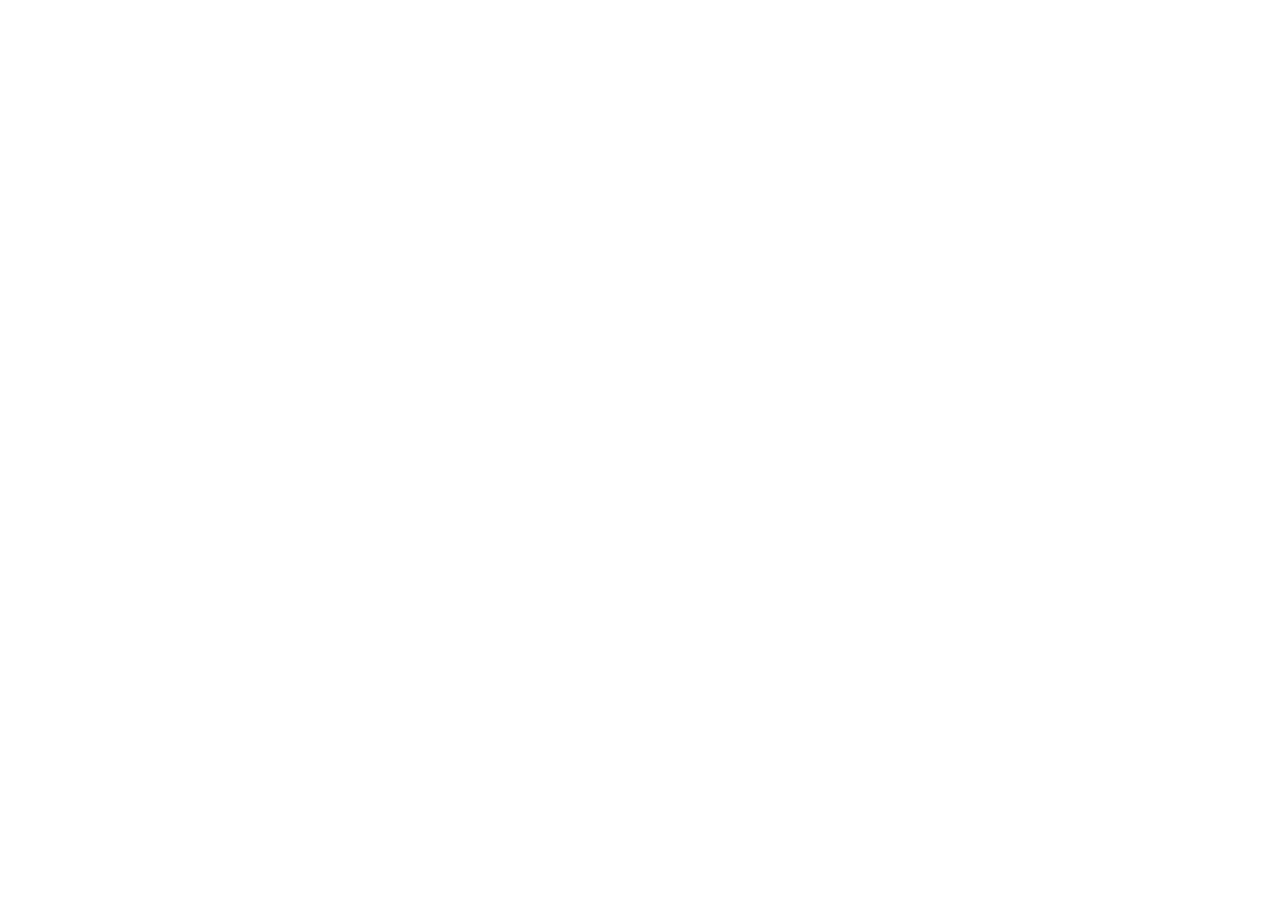
==== commit 858f0b20: "صفحه‌های جدا برای گزارش، حساب‌ها و تنظیمات و نمودار روزانه‌ی ماه - / ثبت سند و سندهای اخیر، /report " ====
--- a/wwwroot/index.html
+++ b/wwwroot/index.html
@@ -3,184 +3,13 @@
 <head>
 <meta charset="utf-8">
 <meta name="viewport" content="width=device-width,initial-scale=1">
-<title>دفتر روزنامه شخصی</title>
-<link rel="preconnect" href="https://fonts.googleapis.com">
-<link rel="stylesheet" href="https://fonts.googleapis.com/css2?family=Vazirmatn:wght@400;500;700;800&display=swap">
-<style>
-html{-webkit-text-size-adjust:100%}
-/* Layout: ledger sheet. Entry form beside the report on wide screens, stacked on phones. */
-:root {
-  --bg: #f3f5f2;
-  --paper: #ffffff;
-  --ink: #1d2a24;
-  --muted: #5f6e66;
-  --rule: #d9e0db;
-  --rule-strong: #b9c5bd;
-  --accent: #1f6b4f;
-  --accent-soft: #e2efe8;
-  --debit: #1f6b4f;
-  --credit: #a1452f;
-  --credit-soft: #f6e6e1;
-  --warn-bg: #fff4d6;
-  --warn-fg: #6b5210;
-  --font: "Vazirmatn", Tahoma, "Segoe UI", sans-serif;
-}
-@media (prefers-color-scheme: dark) {
-  :root:not([data-theme="light"]) {
-    --bg: #121815; --paper: #1a221e; --ink: #e4ebe6; --muted: #9aa9a1;
-    --rule: #2c3832; --rule-strong: #3d4c44; --accent: #5fbf98; --accent-soft: #1f3329;
-    --debit: #6cc9a2; --credit: #ec8c74; --credit-soft: #3a2420;
-    --warn-bg: #3a3118; --warn-fg: #f0d68c; color-scheme: dark;
-  }
-}
-:root[data-theme="dark"] {
-  --bg: #121815; --paper: #1a221e; --ink: #e4ebe6; --muted: #9aa9a1;
-  --rule: #2c3832; --rule-strong: #3d4c44; --accent: #5fbf98; --accent-soft: #1f3329;
-  --debit: #6cc9a2; --credit: #ec8c74; --credit-soft: #3a2420;
-  --warn-bg: #3a3118; --warn-fg: #f0d68c; color-scheme: dark;
-}
-* { box-sizing: border-box; }
-[hidden] { display: none !important; }
-body {
-  background: var(--bg); color: var(--ink); font-family: var(--font); font-size: 15px; line-height: 1.7;
-  padding-left: max(16px, env(safe-area-inset-left, 0px));
-  padding-right: max(16px, env(safe-area-inset-right, 0px));
-  padding-block: 20px 40px;
-}
-.wrap { max-width: 1240px; margin: 0 auto; display: flex; flex-direction: column; gap: 20px; }
-header { display: flex; flex-wrap: wrap; align-items: baseline; justify-content: space-between; gap: 8px 20px; border-bottom: 2px solid var(--ink); padding-bottom: 10px; }
-h1 { margin: 0; font-size: 1.6rem; font-weight: 800; text-wrap: balance; }
-.sub { color: var(--muted); font-size: .9rem; }
-.status { font-size: .82rem; color: var(--muted); }
-.status.warn { background: var(--warn-bg); color: var(--warn-fg); padding: 4px 10px; border-radius: 6px; }
-.grid { display: grid; grid-template-columns: minmax(0, 360px) minmax(0, 1fr); gap: 20px; align-items: start; }
-@media (max-width: 900px) { .grid { grid-template-columns: minmax(0, 1fr); } }
-.panel { background: var(--paper); border: 1px solid var(--rule); border-radius: 10px; padding: 18px; min-width: 0; }
-.panel h2 { margin: 0 0 12px; font-size: 1.1rem; font-weight: 700; display: flex; justify-content: space-between; align-items: center; gap: 8px; }
-form { display: flex; flex-direction: column; gap: 12px; }
-.row2 { display: grid; grid-template-columns: 1fr 1fr; gap: 10px; }
-label { display: flex; flex-direction: column; gap: 4px; font-size: .85rem; color: var(--muted); font-weight: 500; }
-input, select, textarea {
-  font: inherit; color: var(--ink); background: var(--bg); border: 1px solid var(--rule-strong);
-  border-radius: 7px; padding: 8px 10px; width: 100%; min-width: 0;
-}
-textarea { resize: vertical; min-height: 60px; }
-input:focus-visible, select:focus-visible, textarea:focus-visible, button:focus-visible { outline: 2px solid var(--accent); outline-offset: 1px; }
-.num { direction: ltr; text-align: left; font-variant-numeric: tabular-nums; }
-.hint { font-size: .78rem; color: var(--muted); min-height: 1.2em; }
-.hint b { color: var(--ink); font-weight: 600; }
-.err { color: var(--credit); font-size: .85rem; min-height: 1.2em; }
-.btns { display: flex; gap: 8px; flex-wrap: wrap; }
-button { font: inherit; cursor: pointer; border-radius: 7px; padding: 8px 16px; border: 1px solid var(--rule-strong); background: var(--paper); color: var(--ink); }
-button.primary { background: var(--accent); border-color: var(--accent); color: var(--paper); font-weight: 700; }
-button.small { padding: 2px 10px; font-size: .8rem; }
-button.danger { color: var(--credit); border-color: var(--credit); }
-button:disabled { opacity: .5; cursor: default; }
-.filters { display: grid; grid-template-columns: repeat(3, minmax(0, 1fr)) auto; gap: 10px; align-items: end; margin-bottom: 16px; }
-@media (max-width: 640px) { .filters { grid-template-columns: 1fr 1fr; } .filters label.acc { grid-column: 1 / -1; } }
-.unit { font-size: .78rem; font-weight: 500; color: var(--muted); }
-.table-scroll { overflow-x: auto; border: 1px solid var(--rule); border-radius: 8px; }
-table { width: 100%; border-collapse: collapse; font-size: .88rem; }
-th, td { padding: 7px 10px; text-align: right; border-bottom: 1px solid var(--rule); white-space: nowrap; }
-th { background: var(--accent-soft); font-weight: 700; font-size: .8rem; position: sticky; top: 0; }
-td.amt, th.amt { text-align: left; font-variant-numeric: tabular-nums; }
-td.desc { white-space: normal; min-width: 160px; color: var(--muted); }
-td.dr { color: var(--debit); }
-td.cr { color: var(--credit); }
-tr:last-child td { border-bottom: 0; }
-tfoot td { font-weight: 700; background: var(--accent-soft); border-top: 2px solid var(--rule-strong); }
-.tag { display: inline-block; font-size: .72rem; padding: 0 8px; border-radius: 99px; font-weight: 600; }
-.tag.dr { background: var(--accent-soft); color: var(--debit); }
-.tag.cr { background: var(--credit-soft); color: var(--credit); }
-.tag.zero { background: var(--rule); color: var(--muted); }
-.acct-link { background: none; border: 0; padding: 0; color: var(--ink); font-weight: 600; text-decoration: underline dotted var(--rule-strong); text-underline-offset: 4px; }
-.section-title { font-size: .95rem; font-weight: 700; margin: 18px 0 8px; display: flex; gap: 8px; align-items: baseline; flex-wrap: wrap; }
-.empty { padding: 28px 16px; text-align: center; color: var(--muted); }
-.empty strong { display: block; color: var(--ink); font-size: 1rem; margin-bottom: 4px; }
-.confirm { display: inline-flex; gap: 6px; align-items: center; font-size: .8rem; }
-.editing-note { background: var(--warn-bg); color: var(--warn-fg); padding: 6px 10px; border-radius: 6px; font-size: .85rem; }
-@media (prefers-reduced-motion: no-preference) { button { transition: background .15s, opacity .15s; } }
-.settings-grid { display: grid; grid-template-columns: repeat(4, minmax(0, 1fr)); gap: 10px; margin-bottom: 10px; }
-@media (max-width: 760px) { .settings-grid { grid-template-columns: 1fr 1fr; } }
-.picker { position: relative; }
-.suggest { position: absolute; inset-inline: 0; top: calc(100% + 4px); z-index: 20; margin: 0; padding: 4px; list-style: none;
-  background: var(--paper); border: 1px solid var(--rule-strong); border-radius: 8px; box-shadow: 0 8px 24px rgba(0,0,0,.12); max-height: 280px; overflow-y: auto; }
-.suggest li { display: flex; gap: 10px; align-items: baseline; padding: 6px 10px; border-radius: 6px; cursor: pointer; color: var(--ink); }
-.suggest li[aria-selected="true"] { background: var(--accent-soft); }
-.suggest .code { font-variant-numeric: tabular-nums; color: var(--accent); font-weight: 700; min-width: 3em; }
-.suggest .new { color: var(--accent); }
-#acctHint b { color: var(--accent); }
-.acct-form { display: grid; grid-template-columns: 110px minmax(0, 1fr) minmax(0, 1.4fr) auto auto; gap: 10px; align-items: end; margin-bottom: 8px; }
-@media (max-width: 760px) { .acct-form { grid-template-columns: 1fr 2fr; } .acct-form label:nth-child(3) { grid-column: 1 / -1; } }
-.tree-parent td { font-weight: 700; }
-.path-sep { color: var(--muted); font-weight: 400; }
-.sub-hint { font-size: .78rem; color: var(--muted); margin: 0 0 10px; }
-.code-cell { color: var(--accent); font-weight: 700; }
-.login-wrap { min-height: 80vh; display: grid; place-items: center; }
-.login { width: 100%; max-width: 360px; }
-</style>
+<title>ثبت سند · دفتر روزنامه</title>
+<link rel="stylesheet" href="/css/fonts.css">
+<link rel="stylesheet" href="/css/app.css">
 </head>
 <body>
-<div class="login-wrap" id="loginView" hidden dir="rtl" lang="fa">
-  <form class="panel login" id="loginForm" novalidate>
-    <h2>ورود به دفتر روزنامه</h2>
-    <label>نام کاربری <input id="lUser" autocomplete="username" class="num"></label>
-    <label>رمز عبور <input id="lPass" type="password" autocomplete="current-password" class="num"></label>
-    <div class="err" id="loginErr" role="alert"></div>
-    <button type="submit" class="primary">ورود</button>
-  </form>
-</div>
-<div class="wrap" id="appView" dir="rtl" lang="fa" hidden>
-  <header>
-    <div>
-      <h1>دفتر روزنامه شخصی</h1>
-      <div class="sub" id="unitSub">ورود مبالغ به تومان، گزارش به ریال</div>
-    </div>
-    <div class="btns" style="align-items:center"><div class="status" id="status">در حال اتصال…</div><button type="button" class="small" id="accountsBtn" hidden aria-expanded="false" aria-controls="accountsPanel">حساب‌ها</button><button type="button" class="small" id="settingsBtn" hidden aria-expanded="false" aria-controls="settingsPanel">تنظیمات</button><button type="button" class="small" id="logoutBtn" hidden>خروج</button></div>
-  </header>
-
-  <section class="panel" id="accountsPanel" hidden aria-labelledby="accountsTitle">
-    <h2 id="accountsTitle">حساب‌ها و کدها</h2>
-    <form id="accountForm" class="acct-form" novalidate>
-      <label>کد <input id="aCode" class="num" inputmode="numeric" placeholder="خودکار" autocomplete="off"></label>
-      <label>زیرمجموعه‌ی <select id="aParent"></select></label>
-      <label>نام حساب یا شخص <input id="aName" placeholder="مثلاً: خرید کاغذ" autocomplete="off"></label>
-      <button type="submit" class="primary" id="aSave">افزودن حساب</button>
-      <button type="button" id="aCancel" hidden>انصراف</button>
-    </form>
-    <p class="sub-hint">برای هر حساب می‌توانید زیرحساب بسازید؛ مثلاً زیر «باسکول»: هر کارمند، شارژ پیامک، خرید کاغذ، کارتریج. کد زیرحساب خودکار از کد والد ساخته می‌شود (۱۰۱ ← ۱۰۱۰۱). در گزارش، جمع باسکول و سهم هر زیرحساب جدا دیده می‌شود.</p>
-    <div class="err" id="accountErr" role="alert"></div>
-    <div class="table-scroll">
-      <table>
-        <thead><tr><th class="amt">کد</th><th>نام</th><th class="amt">تعداد سند</th><th></th></tr></thead>
-        <tbody id="accountsBody"></tbody>
-      </table>
-    </div>
-  </section>
-
-  <section class="panel" id="settingsPanel" hidden aria-labelledby="settingsTitle">
-    <h2 id="settingsTitle">تنظیمات</h2>
-    <form id="settingsForm" novalidate>
-      <div class="settings-grid">
-        <label>واحد ورود مبالغ
-          <select id="sIn"><option value="Toman">تومان</option><option value="Rial">ریال</option></select>
-        </label>
-        <label>واحد گزارش
-          <select id="sOut"><option value="Rial">ریال</option><option value="Toman">تومان</option></select>
-        </label>
-        <label>پورت برنامه
-          <input id="sPort" class="num" inputmode="numeric" autocomplete="off">
-        </label>
-        <label>دسترسی
-          <select id="sBind"><option value="0.0.0.0">مستقیم با IP و پورت</option><option value="127.0.0.1">فقط از طریق nginx</option></select>
-        </label>
-      </div>
-      <div class="hint">تغییر واحدها فوراً اعمال می‌شود. تغییر پورت یا دسترسی، برنامه را چند ثانیه‌ای روی تنظیم جدید راه‌اندازی مجدد می‌کند. مبالغ همیشه به ریال ذخیره می‌شوند، پس تغییر واحد روی سندهای قبلی اثری ندارد.</div>
-      <div class="err" id="settingsErr" role="alert"></div>
-      <div class="btns"><button type="submit" class="primary" id="settingsSave">ذخیره تنظیمات</button><button type="button" id="settingsClose">بستن</button></div>
-    </form>
-  </section>
-
+<div class="wrap" id="appView" hidden>
+  <header id="appHeader"></header>
   <div class="grid">
     <section class="panel" aria-labelledby="formTitle">
       <h2 id="formTitle">ثبت سند جدید</h2>
@@ -223,580 +52,21 @@
           <button type="submit" class="primary" id="saveBtn">ثبت سند</button>
         </div>
       </form>
-      <datalist id="accountList"></datalist>
     </section>
 
-    <section class="panel" aria-labelledby="reportTitle">
-      <h2 id="reportTitle">گزارش <span class="unit">مبالغ به <span id="outUnit">ریال</span></span></h2>
-      <div class="filters">
-        <label>از تاریخ <input id="rFrom" class="num" placeholder="۱۴۰۵/۰۱/۰۱" autocomplete="off"></label>
-        <label>تا تاریخ <input id="rTo" class="num" placeholder="۱۴۰۵/۱۲/۲۹" autocomplete="off"></label>
-        <label class="acc">کد یا نام حساب <input id="rAccount" list="accountList" placeholder="همه حساب‌ها" autocomplete="off"></label>
-        <button type="button" id="clearFilters">همه</button>
-      </div>
-      <div class="err" id="filterErr"></div>
-
-      <div class="section-title">مانده حساب‌ها <span class="unit" id="summaryNote"></span></div>
+    <section class="panel" aria-labelledby="recentTitle">
+      <h2 id="recentTitle">سندهای اخیر <a class="unit" href="/report">گزارش کامل ←</a></h2>
       <div class="table-scroll">
         <table>
-          <thead><tr><th class="amt">کد</th><th>حساب</th><th class="amt">مانده از قبل</th><th class="amt">بدهکار</th><th class="amt">بستانکار</th><th class="amt">مانده</th><th>وضعیت</th></tr></thead>
-          <tbody id="summaryBody"></tbody>
-          <tfoot id="summaryFoot"></tfoot>
+          <thead><tr><th>تاریخ</th><th>حساب</th><th class="amt">بدهکار</th><th class="amt">بستانکار</th><th>روش</th><th>توضیحات</th><th></th></tr></thead>
+          <tbody id="recentBody"></tbody>
         </table>
       </div>
-
-      <div class="section-title">دفتر روزنامه <span class="unit" id="journalNote"></span></div>
-      <div class="table-scroll">
-        <table>
-          <thead><tr><th>تاریخ</th><th>حساب</th><th class="amt">بدهکار</th><th class="amt">بستانکار</th><th class="amt">مانده حساب</th><th>روش</th><th>توضیحات</th><th></th></tr></thead>
-          <tbody id="journalBody"></tbody>
-        </table>
-      </div>
+      <div class="hint">مبالغ به <span class="outUnit">ریال</span>. ۲۰ سند آخر بر اساس زمان ثبت.</div>
     </section>
   </div>
 </div>
-
-<script>
-(function () {
-  "use strict";
-  var COLL = "entries";
-  var LS_KEY = "daftar-entries-fallback";
-  var accounts = [];       // {id, code, name, entryCount}
-  var selectedAccountId = null;
-  var editingAccountId = null;
-  var entries = [];        // {id, date:"1405/08/13", account, debit, credit (toman), method, desc, createdAt}
-  var db = null;
-  var editingId = null;
-  var pendingDelete = null;
-
-  var $ = function (id) { return document.getElementById(id); };
-  var faDigits = "۰۱۲۳۴۵۶۷۸۹", arDigits = "٠١٢٣٤٥٦٧٨٩";
-
-  function toEn(s) {
-    return String(s || "").replace(/[۰-۹]/g, function (d) { return faDigits.indexOf(d); })
-      .replace(/[٠-٩]/g, function (d) { return arDigits.indexOf(d); });
-  }
-  function toFa(s) { return String(s).replace(/\d/g, function (d) { return faDigits[d]; }); }
-  function parseAmount(s) {
-    var t = toEn(s).replace(/[,،٬\s]/g, "");
-    if (t === "") return 0;
-    if (!/^\d+$/.test(t)) return NaN;
-    return Number(t);
-  }
-  function fmt(n) { return Math.round(n).toLocaleString("fa-IR"); }
-  var cfg = { inputCurrency: "Toman", reportCurrency: "Rial" };
-  var unitName = { Toman: "تومان", Rial: "ریال" };
-  function inFactor() { return cfg.inputCurrency === "Toman" ? 10 : 1; }
-  // rial -> report currency text
-  function fmtOut(rial) {
-    var v = cfg.reportCurrency === "Toman" ? rial / 10 : rial;
-    return v.toLocaleString("fa-IR", { maximumFractionDigits: 1 });
-  }
-  function applyUnits() {
-    var i = unitName[cfg.inputCurrency], o = unitName[cfg.reportCurrency];
-    document.querySelectorAll(".inUnit").forEach(function (el) { el.textContent = i; });
-    $("outUnit").textContent = o;
-    $("unitSub").textContent = "ورود مبالغ به " + i + "، گزارش به " + o;
-    updateHint(); render();
-  }
-
-  // Gregorian -> Jalali
-  function g2j(gy, gm, gd) {
-    var g_d_m = [0, 31, 59, 90, 120, 151, 181, 212, 243, 273, 304, 334];
-    var gy2 = gm > 2 ? gy + 1 : gy;
-    var days = 355666 + 365 * gy + Math.floor((gy2 + 3) / 4) - Math.floor((gy2 + 99) / 100) + Math.floor((gy2 + 399) / 400) + gd + g_d_m[gm - 1];
-    var jy = -1595 + 33 * Math.floor(days / 12053); days %= 12053;
-    jy += 4 * Math.floor(days / 1461); days %= 1461;
-    if (days > 365) { jy += Math.floor((days - 1) / 365); days = (days - 1) % 365; }
-    var jm, jd;
-    if (days < 186) { jm = 1 + Math.floor(days / 31); jd = 1 + (days % 31); }
-    else { jm = 7 + Math.floor((days - 186) / 30); jd = 1 + ((days - 186) % 30); }
-    return [jy, jm, jd];
-  }
-  function pad(n) { return (n < 10 ? "0" : "") + n; }
-  function todayJ() { var d = new Date(); var j = g2j(d.getFullYear(), d.getMonth() + 1, d.getDate()); return j[0] + "/" + pad(j[1]) + "/" + pad(j[2]); }
-  // Normalize a typed Jalali date to "YYYY/MM/DD", or null if invalid
-  function normDate(s) {
-    var t = toEn(s).trim().replace(/[-.]/g, "/");
-    var m = t.match(/^(\d{2,4})\/(\d{1,2})\/(\d{1,2})$/);
-    if (!m) return null;
-    var y = +m[1], mo = +m[2], d = +m[3];
-    if (y < 100) y += 1400;
-    if (mo < 1 || mo > 12 || d < 1) return null;
-    var max = mo <= 6 ? 31 : 30;
-    if (d > max) return null;
-    return y + "/" + pad(mo) + "/" + pad(d);
-  }
-  function esc(s) { return String(s == null ? "" : s).replace(/[&<>"']/g, function (c) { return { "&": "&amp;", "<": "&lt;", ">": "&gt;", '"': "&quot;", "'": "&#39;" }[c]; }); }
-  function normName(s) { return String(s || "").trim().replace(/\s+/g, " ").replace(/ي/g, "ی").replace(/ك/g, "ک"); }
-
-  function sorted() {
-    return entries.slice().sort(function (a, b) {
-      if (a.date !== b.date) return a.date < b.date ? -1 : 1;
-      return (a.createdAt || 0) - (b.createdAt || 0);
-    });
-  }
-
-  function setStatus(text, warn) { var s = $("status"); s.textContent = text; s.classList.toggle("warn", !!warn); }
-
-  // ---------- server API ----------
-  function api(method, url, data) {
-    return fetch(url, {
-      method: method, credentials: "same-origin",
-      headers: data ? { "Content-Type": "application/json" } : {},
-      body: data ? JSON.stringify(data) : undefined
-    }).then(function (res) {
-      if (res.status === 401) { showLogin(); throw new Error("ابتدا وارد شوید."); }
-      if (res.status === 204) return null;
-      return res.json().catch(function () { return null; }).then(function (body) {
-        if (!res.ok) {
-          var msg = body && (body.error || (body.errors && Object.values(body.errors).flat().join(" ")) || body.detail || body.title);
-          throw new Error(msg || "خطای سرور (" + res.status + ")");
-        }
-        return body;
-      });
-    });
-  }
-  function fromServer(x) {
-    return { id: x.id, date: x.date, accountId: x.accountId, code: x.accountCode, account: x.accountName, debit: x.debit, credit: x.credit,
-      method: x.paymentMethod, desc: x.description || "", createdAt: Date.parse(x.createdAt) || 0 };
-  }
-  function loadEntries() {
-    setStatus("در حال بارگذاری…");
-    return Promise.all([api("GET", "/api/accounts"), api("GET", "/api/entries")]).then(function (r) {
-      accounts = r[0] || [];
-      entries = (r[1] || []).map(fromServer);
-      renderAccounts();
-      setStatus("متصل به سرور");
-      render();
-    }).catch(function (e) { setStatus("بارگذاری نشد: " + e.message, true); });
-  }
-  function saveEntry(data, id) {
-    var payload = { date: data.date, accountId: data.accountId, debit: data.debit, credit: data.credit,
-      paymentMethod: data.method, description: data.desc };
-    return api(id ? "PUT" : "POST", id ? "/api/entries/" + id : "/api/entries", payload).then(function (saved) {
-      var e = fromServer(saved);
-      if (id) entries = entries.map(function (x) { return String(x.id) === String(id) ? e : x; });
-      else entries.push(e);
-      render();
-    });
-  }
-  function deleteEntry(id) {
-    return api("DELETE", "/api/entries/" + id).then(function () {
-      entries = entries.filter(function (e) { return String(e.id) !== String(id); });
-      render();
-    });
-  }
-
-  // ---------- form ----------
-  function updateHint() {
-    var d = parseAmount($("fDebit").value), c = parseAmount($("fCredit").value);
-    var parts = [];
-    var other = cfg.inputCurrency === "Toman" ? "Rial" : "Toman";
-    function conv(v) { var r = v * inFactor(); return (other === "Toman" ? r / 10 : r).toLocaleString("fa-IR", { maximumFractionDigits: 1 }); }
-    if (d > 0) parts.push("بدهکار: <b>" + conv(d) + "</b> " + unitName[other]);
-    if (c > 0) parts.push("بستانکار: <b>" + conv(c) + "</b> " + unitName[other]);
-    $("rialHint").innerHTML = parts.join("، ");
-  }
-  function resetForm() {
-    editingId = null;
-    $("entryForm").reset();
-    $("fDate").value = toFa(todayJ());
-    $("editNote").hidden = true;
-    $("formTitle").textContent = "ثبت سند جدید";
-    $("saveBtn").textContent = "ثبت سند";
-    $("formErr").textContent = "";
-    selectAccount(null); closeSuggest();
-    updateHint();
-  }
-  function startEdit(id) {
-    var e = entries.find(function (x) { return String(x.id) === String(id); });
-    if (!e) return;
-    editingId = id;
-    $("fDate").value = toFa(e.date);
-    selectAccount(accById(e.accountId));
-    $("fDebit").value = e.debit ? toFa(e.debit / inFactor()) : "";
-    $("fCredit").value = e.credit ? toFa(e.credit / inFactor()) : "";
-    $("fMethod").value = e.method;
-    $("fDesc").value = e.desc || "";
-    $("editNote").hidden = false;
-    $("formTitle").textContent = "ویرایش سند";
-    $("saveBtn").textContent = "ذخیره تغییرات";
-    updateHint();
-    $("fAccount").focus();
-    $("entryForm").scrollIntoView({ behavior: "smooth", block: "start" });
-  }
-
-  $("fDebit").addEventListener("input", updateHint);
-  $("fCredit").addEventListener("input", updateHint);
-  $("cancelEdit").addEventListener("click", resetForm);
-
-  $("entryForm").addEventListener("submit", function (ev) {
-    ev.preventDefault();
-    var err = $("formErr");
-    var date = normDate($("fDate").value);
-    var acctText = normName($("fAccount").value);
-    var debit = parseAmount($("fDebit").value), credit = parseAmount($("fCredit").value);
-    if (!date) { err.textContent = "تاریخ را به شکل ۱۴۰۵/۰۸/۱۳ وارد کنید."; return; }
-    if (!selectedAccountId && !acctText) { err.textContent = "کد یا نام حساب را وارد کنید."; return; }
-    if (!selectedAccountId && /^\d+$/.test(toEn(acctText))) { err.textContent = "حسابی با کد " + toFa(toEn(acctText)) + " وجود ندارد."; return; }
-    if (isNaN(debit) || isNaN(credit)) { err.textContent = "مبلغ را به " + unitName[cfg.inputCurrency] + " و بدون اعشار وارد کنید."; return; }
-    if (debit <= 0 && credit <= 0) { err.textContent = "یکی از مبالغ بدهکار یا بستانکار را وارد کنید."; return; }
-    err.textContent = "";
-    var old = editingId ? entries.find(function (x) { return String(x.id) === String(editingId); }) : null;
-    var data = {
-      date: date, debit: debit * inFactor(), credit: credit * inFactor(),
-      method: $("fMethod").value, desc: $("fDesc").value.trim(),
-      createdAt: old ? old.createdAt : Date.now()
-    };
-    var btn = $("saveBtn"); btn.disabled = true;
-    var keepDate = $("fDate").value, keepMethod = $("fMethod").value, wasEdit = !!editingId;
-    var ensureAccount = selectedAccountId ? Promise.resolve(selectedAccountId)
-      : api("POST", "/api/accounts", { name: acctText }).then(function (a) { accounts.push(a); renderAccounts(); return a.id; });
-    ensureAccount.then(function (accId) { data.accountId = accId; return saveEntry(data, editingId); }).then(function () {
-      resetForm();
-      if (!wasEdit) { $("fDate").value = keepDate; $("fMethod").value = keepMethod; }
-      setStatus(wasEdit ? "سند ویرایش شد." : "سند ثبت شد.");
-      $("fAccount").focus();
-    }).catch(function (e) {
-      err.textContent = "ثبت نشد: " + ((e && e.message) || "اتصال به سرور برقرار نیست.");
-    }).then(function () { btn.disabled = false; });
-  });
-
-  // ---------- account picker (type a code or a name) ----------
-  var suggestItems = [], suggestIdx = -1;
-  function accById(id) { return accounts.find(function (a) { return String(a.id) === String(id); }) || null; }
-  function accByCode(code) { return accounts.find(function (a) { return String(a.code) === String(code); }) || null; }
-  function accByName(name) {
-    return accounts.find(function (a) { return pathOf(a) === name; }) || accounts.find(function (a) { return a.name === name; }) || null;
-  }
-  function pathOf(a) {
-    var p = [a.name], c = a, guard = 0;
-    while (c && c.parentId && guard++ < 20) { c = accById(c.parentId); if (c) p.unshift(c.name); }
-    return p.join(" › ");
-  }
-  function childrenOf(id) {
-    return accounts.filter(function (a) { return String(a.parentId || "") === String(id || ""); })
-      .sort(function (a, b) { return a.code - b.code; });
-  }
-  // all accounts in tree order: [{a, depth}]
-  function treeOrder() {
-    var out = [];
-    (function walk(pid, depth) {
-      childrenOf(pid).forEach(function (a) { if (depth < 20) { out.push({ a: a, depth: depth }); walk(a.id, depth + 1); } });
-    })(null, 0);
-    return out;
-  }
-  function subtreeIds(id) {
-    var set = {}; (function walk(x) { set[x] = 1; childrenOf(x).forEach(function (c) { if (!set[c.id]) walk(c.id); }); })(id);
-    return set;
-  }
-  function selectAccount(a) {
-    selectedAccountId = a ? a.id : null;
-    if (a) $("fAccount").value = pathOf(a);
-    else if (a === null && !editingId) $("fAccount").value = "";
-    $("acctHint").innerHTML = a ? "کد <b>" + toFa(a.code) + "</b>: " + esc(pathOf(a)) : "";
-  }
-  function closeSuggest() { $("acctSuggest").hidden = true; $("fAccount").setAttribute("aria-expanded", "false"); suggestIdx = -1; }
-  function drawSuggest() {
-    var ul = $("acctSuggest");
-    if (!suggestItems.length) { closeSuggest(); return; }
-    ul.innerHTML = suggestItems.map(function (it, i) {
-      var sel = i === suggestIdx ? ' aria-selected="true"' : ' aria-selected="false"';
-      if (it.isNew) return '<li role="option" data-i="' + i + '"' + sel + '><span class="code new">+</span><span class="new">حساب جدید: «' + esc(it.name) + '» (کد خودکار)</span></li>';
-      return '<li role="option" data-i="' + i + '"' + sel + '><span class="code">' + toFa(it.code) + '</span><span>' + esc(pathOf(it)) + '</span></li>';
-    }).join("");
-    ul.hidden = false; $("fAccount").setAttribute("aria-expanded", "true");
-  }
-  function onAccountInput() {
-    var raw = normName($("fAccount").value), q = toEn(raw);
-    selectedAccountId = null; $("acctHint").innerHTML = "";
-    if (!q) { suggestItems = treeOrder().map(function (x) { return x.a; }).slice(0, 10); suggestIdx = -1; drawSuggest(); return; }
-    var exact = /^\d+$/.test(q) ? accByCode(+q) : accByName(raw);
-    if (exact) { selectedAccountId = exact.id; $("acctHint").innerHTML = "کد <b>" + toFa(exact.code) + "</b>: " + esc(pathOf(exact)); }
-    else if (/^\d+$/.test(q)) $("acctHint").textContent = "حسابی با این کد نیست.";
-    else $("acctHint").textContent = "اگر از لیست انتخاب نکنید، حساب جدید با کد خودکار ساخته می‌شود.";
-    suggestItems = accounts.filter(function (a) { return String(a.code).indexOf(q) === 0 || pathOf(a).indexOf(raw) !== -1; })
-      .sort(function (a, b) { return (exact && a.id === exact.id ? -1 : 0) - (exact && b.id === exact.id ? -1 : 0) || a.code - b.code; })
-      .slice(0, 10);
-    if (!exact && !/^\d+$/.test(q)) suggestItems.push({ isNew: true, name: raw });
-    suggestIdx = suggestItems.length ? 0 : -1;
-    drawSuggest();
-  }
-  function pickSuggest(i) {
-    var it = suggestItems[i]; if (!it) return;
-    if (it.isNew) { selectedAccountId = null; $("fAccount").value = it.name; $("acctHint").textContent = "حساب جدید با ثبت سند ساخته می‌شود."; }
-    else selectAccount(it);
-    closeSuggest();
-    $("fDebit").focus();
-  }
-  $("fAccount").addEventListener("input", onAccountInput);
-  $("fAccount").addEventListener("focus", function () { if (!selectedAccountId) onAccountInput(); });
-  $("fAccount").addEventListener("blur", function () {
-    setTimeout(function () { if (document.activeElement !== $("fAccount")) closeSuggest(); }, 150);
-  });
-  $("fAccount").addEventListener("keydown", function (ev) {
-    if ($("acctSuggest").hidden) {
-      if (ev.key === "Enter") { ev.preventDefault(); $("fDebit").focus(); }
-      return;
-    }
-    if (ev.key === "ArrowDown") { ev.preventDefault(); suggestIdx = Math.min(suggestIdx + 1, suggestItems.length - 1); drawSuggest(); }
-    else if (ev.key === "ArrowUp") { ev.preventDefault(); suggestIdx = Math.max(suggestIdx - 1, 0); drawSuggest(); }
-    else if (ev.key === "Enter" && suggestIdx >= 0) { ev.preventDefault(); pickSuggest(suggestIdx); }
-    else if (ev.key === "Escape") closeSuggest();
-  });
-  $("acctSuggest").addEventListener("mousedown", function (ev) {
-    var li = ev.target.closest("li"); if (!li) return;
-    ev.preventDefault(); pickSuggest(+li.dataset.i);
-  });
-
-  // ---------- accounts panel ----------
-  function renderAccounts() {
-    var counts = {};
-    entries.forEach(function (e) { counts[e.accountId] = (counts[e.accountId] || 0) + 1; });
-    accounts.forEach(function (a) { a.entryCount = counts[a.id] || 0; });
-    var tree = treeOrder();
-    $("accountList").innerHTML = tree.map(function (x) { return '<option value="' + esc(pathOf(x.a)) + '" label="' + toFa(x.a.code) + '">'; }).join("");
-    $("accountsBody").innerHTML = tree.length ? tree.map(function (x) {
-      var a = x.a, hasKids = childrenOf(a.id).length > 0;
-      return '<tr' + (hasKids ? ' class="tree-parent"' : '') + '><td class="amt code-cell">' + toFa(a.code) + '</td><td style="padding-inline-start:' + (0.6 + x.depth * 1.6) + 'em">' + (x.depth ? '<span class="path-sep">└ </span>' : '') + esc(a.name) + '</td><td class="amt">' + fmt(a.entryCount || 0) + "</td>" +
-        '<td><button type="button" class="small" data-acc-sub="' + a.id + '">+ زیرحساب</button> <button type="button" class="small" data-acc-edit="' + a.id + '">ویرایش</button> ' +
-        (a.entryCount || hasKids ? "" : '<button type="button" class="small" data-acc-del="' + a.id + '">حذف</button>') + "</td></tr>";
-    }).join("") : '<tr><td colspan="4" class="empty">هنوز حسابی تعریف نشده. اینجا یا موقع ثبت سند، حساب بسازید.</td></tr>';
-    fillParentSelect();
-  }
-  function fillParentSelect() {
-    var sel = $("aParent"), cur = sel.value;
-    var blocked = editingAccountId ? subtreeIds(editingAccountId) : {};
-    sel.innerHTML = '<option value="">— حساب اصلی —</option>' + treeOrder().filter(function (x) { return !blocked[x.a.id]; }).map(function (x) {
-      return '<option value="' + x.a.id + '">' + "\u00a0\u00a0".repeat(x.depth) + toFa(x.a.code) + " - " + esc(x.a.name) + "</option>";
-    }).join("");
-    sel.value = cur; if (sel.value !== cur) sel.value = "";
-  }
-  function resetAccountForm() {
-    editingAccountId = null; $("aCode").value = ""; $("aName").value = ""; fillParentSelect(); $("aParent").value = "";
-    $("aSave").textContent = "افزودن حساب"; $("aCancel").hidden = true; $("accountErr").textContent = "";
-  }
-  $("accountsBtn").addEventListener("click", function () {
-    var open = $("accountsPanel").hidden;
-    $("accountsPanel").hidden = !open; $("accountsBtn").setAttribute("aria-expanded", String(open));
-    if (open) { resetAccountForm(); $("aName").focus(); }
-  });
-  $("aCancel").addEventListener("click", resetAccountForm);
-  $("accountForm").addEventListener("submit", function (ev) {
-    ev.preventDefault();
-    var codeTxt = toEn($("aCode").value).trim(), name = normName($("aName").value), err = $("accountErr");
-    if (codeTxt && !/^\d+$/.test(codeTxt)) { err.textContent = "کد باید عدد باشد."; return; }
-    if (!name) { err.textContent = "نام حساب را بنویسید."; return; }
-    var body = { code: codeTxt ? +codeTxt : null, name: name, parentId: $("aParent").value ? +$("aParent").value : null };
-    var req = editingAccountId ? api("PUT", "/api/accounts/" + editingAccountId, body) : api("POST", "/api/accounts", body);
-    var keepParent = editingAccountId ? "" : $("aParent").value;
-    req.then(function () { resetAccountForm(); $("aParent").value = keepParent; $("aName").focus(); return loadEntries(); })
-      .catch(function (e) { err.textContent = e.message; });
-  });
-
-  // ---------- report ----------
-  ["rFrom", "rTo", "rAccount"].forEach(function (id) { $(id).addEventListener("input", render); });
-  $("clearFilters").addEventListener("click", function () { $("rFrom").value = ""; $("rTo").value = ""; $("rAccount").value = ""; render(); });
-
-  function filterAccount(code) { $("rAccount").value = toFa(code); render(); $("reportTitle").scrollIntoView({ behavior: "smooth", block: "start" }); }
-
-  function statusTag(bal) {
-    if (Math.round(bal) === 0) return '<span class="tag zero">بی‌حساب</span>';
-    return bal > 0 ? '<span class="tag dr">بدهکار</span>' : '<span class="tag cr">بستانکار</span>';
-  }
-
-  function render() {
-    renderAccounts();
-    // account list
-
-    var fromRaw = $("rFrom").value.trim(), toRaw = $("rTo").value.trim();
-    var from = fromRaw ? normDate(fromRaw) : null, to = toRaw ? normDate(toRaw) : null;
-    var fErr = [];
-    if (fromRaw && !from) fErr.push("«از تاریخ» درست نیست");
-    if (toRaw && !to) fErr.push("«تا تاریخ» درست نیست");
-    $("filterErr").textContent = fErr.length ? fErr.join("، ") + " (نمونه: ۱۴۰۵/۰۸/۰۱)." : "";
-    var accQ = normName($("rAccount").value), accQEn = toEn(accQ);
-    // accounts in the filter: the matched ones plus all their sub-accounts
-    var allowed = null;
-    if (accQ) {
-      allowed = {};
-      accounts.filter(function (a) { return /^\d+$/.test(accQEn) ? String(a.code) === accQEn : pathOf(a).indexOf(accQ) !== -1; })
-        .forEach(function (a) { Object.assign(allowed, subtreeIds(a.id)); });
-    }
-
-    var all = sorted();
-    var running = {};   // running balance per account across all history
-    var own = {};       // per account: opening, debit, credit, n
-    var rows = [];
-    all.forEach(function (e) {
-      var acc = e.accountId;
-      if (allowed && !allowed[acc]) return;
-      running[acc] = (running[acc] || 0) + (e.debit || 0) - (e.credit || 0);
-      if (to && e.date > to) return;
-      var s = own[acc] || (own[acc] = { opening: 0, debit: 0, credit: 0, n: 0 });
-      s.n++;
-      if (from && e.date < from) { s.opening += (e.debit || 0) - (e.credit || 0); return; }
-      s.debit += e.debit || 0; s.credit += e.credit || 0;
-      rows.push({ e: e, bal: running[acc] });
-    });
-
-    // summary table: tree, parents show the total of their sub-accounts
-    function rollup(id) {
-      var t = Object.assign({ opening: 0, debit: 0, credit: 0, n: 0 }, own[id] || {});
-      childrenOf(id).forEach(function (c) {
-        if (allowed && !allowed[c.id]) return;
-        var ct = rollup(c.id); t.opening += ct.opening; t.debit += ct.debit; t.credit += ct.credit; t.n += ct.n;
-      });
-      return t;
-    }
-    var tot = { opening: 0, debit: 0, credit: 0 }, shown = 0, roots = 0, sbParts = [];
-    treeOrder().forEach(function (x) {
-      var a = x.a;
-      if (allowed && !allowed[a.id]) return;
-      var t = rollup(a.id);
-      if (!t.n) return;
-      var isRoot = !a.parentId || (allowed && !allowed[a.parentId]);
-      var depth = x.depth;
-      if (allowed) { var d = 0, c = a; while (c.parentId && allowed[c.parentId]) { d++; c = accById(c.parentId); } depth = d; }
-      if (isRoot) { roots++; tot.opening += t.opening; tot.debit += t.debit; tot.credit += t.credit; }
-      shown++;
-      var hasKids = childrenOf(a.id).some(function (c) { return (!allowed || allowed[c.id]) && rollup(c.id).n; });
-      var end = t.opening + t.debit - t.credit;
-      sbParts.push('<tr' + (hasKids ? ' class="tree-parent"' : '') + '><td class="amt code-cell">' + toFa(a.code) + '</td><td style="padding-inline-start:' + (0.6 + depth * 1.6) + 'em">' +
-        (depth ? '<span class="path-sep">└ </span>' : '') + '<button type="button" class="acct-link" data-acc="' + esc(a.code) + '">' + esc(a.name) + '</button>' + (hasKids ? ' <span class="unit">(جمع)</span>' : '') + "</td>" +
-        '<td class="amt">' + fmtOut(Math.abs(t.opening)) + '</td>' +
-        '<td class="amt dr">' + fmtOut(t.debit) + '</td>' +
-        '<td class="amt cr">' + fmtOut(t.credit) + '</td>' +
-        '<td class="amt">' + fmtOut(Math.abs(end)) + '</td>' +
-        "<td>" + statusTag(end) + "</td></tr>");
-    });
-    var sb = sbParts.join(""), accs = { length: shown };
-    var hasData = entries.length > 0;
-    $("summaryBody").innerHTML = sb || '<tr><td colspan="7" class="empty">' +
-      (hasData ? "<strong>سندی با این فیلتر پیدا نشد</strong>تاریخ یا نام حساب را تغییر دهید." :
-        "<strong>هنوز سندی ثبت نشده</strong>از فرم «ثبت سند جدید» اولین خرج یا دریافت را وارد کنید. مانده هر حساب اینجا حساب می‌شود.") + "</td></tr>";
-    var totEnd = tot.opening + tot.debit - tot.credit;
-    $("summaryFoot").innerHTML = roots > 1 ? "<tr><td></td><td>جمع کل</td><td class=\"amt\">" + fmtOut(Math.abs(tot.opening)) + '</td><td class="amt">' + fmtOut(tot.debit) +
-      '</td><td class="amt">' + fmtOut(tot.credit) + '</td><td class="amt">' + fmtOut(Math.abs(totEnd)) + "</td><td>" + statusTag(totEnd) + "</td></tr>" : "";
-
-    var period = (from ? "از " + toFa(from) + " " : "") + (to ? "تا " + toFa(to) : "");
-    $("summaryNote").textContent = period ? "(" + period.trim() + ")" : "(تا امروز)";
-    $("journalNote").textContent = "(" + fmt(rows.length) + " سند" + (accQ ? "، حساب: " + toFa(accQ) : "") + ")";
-
-    // journal (newest first)
-    var jb = rows.slice().reverse().map(function (r) {
-      var e = r.e;
-      var actions = String(pendingDelete) === String(e.id)
-        ? '<span class="confirm">حذف شود؟ <button type="button" class="small danger" data-del-yes="' + esc(e.id) + '">بله</button><button type="button" class="small" data-del-no="1">نه</button></span>'
-        : '<button type="button" class="small" data-edit="' + esc(e.id) + '">ویرایش</button> <button type="button" class="small" data-del="' + esc(e.id) + '">حذف</button>';
-      return "<tr><td class=\"amt\">" + toFa(e.date) + "</td>" +
-        "<td><span class=\"code-cell\">" + toFa(e.code) + "</span> <button type=\"button\" class=\"acct-link\" data-acc=\"" + esc(e.code) + "\">" + esc(accById(e.accountId) ? pathOf(accById(e.accountId)) : e.account) + "</button></td>" +
-        '<td class="amt dr">' + (e.debit ? fmtOut(e.debit) : "") + "</td>" +
-        '<td class="amt cr">' + (e.credit ? fmtOut(e.credit) : "") + "</td>" +
-        '<td class="amt">' + fmtOut(Math.abs(r.bal)) + " " + statusTag(r.bal) + "</td>" +
-        "<td>" + esc(e.method) + "</td>" +
-        '<td class="desc">' + esc(e.desc) + "</td>" +
-        "<td>" + actions + "</td></tr>";
-    }).join("");
-    $("journalBody").innerHTML = jb || '<tr><td colspan="8" class="empty">' + (hasData ? "سندی در این بازه نیست." : "سندهای ثبت‌شده اینجا به ترتیب تاریخ می‌آیند، با مانده هر حساب بعد از هر سند.") + "</td></tr>";
-  }
-
-  document.addEventListener("click", function (ev) {
-    var t = ev.target.closest("button"); if (!t) return;
-    if (t.dataset.accEdit) {
-      var a = accById(t.dataset.accEdit); if (!a) return;
-      editingAccountId = a.id; $("aCode").value = toFa(a.code); $("aName").value = a.name;
-      fillParentSelect(); $("aParent").value = a.parentId ? String(a.parentId) : "";
-      $("aSave").textContent = "ذخیره حساب"; $("aCancel").hidden = false; $("aName").focus();
-    }
-    else if (t.dataset.accSub) {
-      resetAccountForm(); $("aParent").value = t.dataset.accSub; $("aName").focus();
-      $("accountForm").scrollIntoView({ behavior: "smooth", block: "nearest" });
-    }
-    else if (t.dataset.accDel) {
-      api("DELETE", "/api/accounts/" + t.dataset.accDel).then(loadEntries).catch(function (e) { $("accountErr").textContent = e.message; });
-    }
-    else if (t.dataset.acc) filterAccount(t.dataset.acc);
-    else if (t.dataset.edit) startEdit(t.dataset.edit);
-    else if (t.dataset.del) { pendingDelete = t.dataset.del; render(); }
-    else if (t.dataset.delNo) { pendingDelete = null; render(); }
-    else if (t.dataset.delYes) {
-      var id = t.dataset.delYes; pendingDelete = null;
-      deleteEntry(id).then(function () { setStatus("سند حذف شد."); if (String(editingId) === String(id)) resetForm(); })
-        .catch(function (e) { setStatus("حذف نشد: " + e.message, true); render(); });
-    }
-  });
-
-  // ---------- boot ----------
-  resetForm();
-  render();
-
-  // ---------- settings ----------
-  var runningPort = null;
-  function loadSettings() {
-    return api("GET", "/api/settings").then(function (r) {
-      cfg = r.settings; runningPort = r.runningPort;
-      $("sIn").value = cfg.inputCurrency; $("sOut").value = cfg.reportCurrency;
-      $("sPort").value = toFa(cfg.port); $("sBind").value = cfg.bindAddress;
-      applyUnits();
-    }).catch(function () {});
-  }
-  function toggleSettings(open) {
-    $("settingsPanel").hidden = !open;
-    $("settingsBtn").setAttribute("aria-expanded", String(open));
-    if (open) { $("settingsErr").textContent = ""; loadSettings(); }
-  }
-  $("settingsBtn").addEventListener("click", function () { toggleSettings($("settingsPanel").hidden); });
-  $("settingsClose").addEventListener("click", function () { toggleSettings(false); });
-  $("settingsForm").addEventListener("submit", function (ev) {
-    ev.preventDefault();
-    var err = $("settingsErr"); err.textContent = "";
-    var port = parseInt(toEn($("sPort").value), 10);
-    if (!(port >= 1024 && port <= 65535)) { err.textContent = "پورت باید عددی بین ۱۰۲۴ و ۶۵۵۳۵ باشد."; return; }
-    var body = { port: port, bindAddress: $("sBind").value, inputCurrency: $("sIn").value, reportCurrency: $("sOut").value };
-    $("settingsSave").disabled = true;
-    api("PUT", "/api/settings", body).then(function (r) {
-      cfg = r.settings; applyUnits();
-      if (r.restarting) {
-        var direct = location.port && String(location.port) === String(runningPort);
-        var url = location.protocol + "//" + location.hostname + ":" + port + "/";
-        if (direct && body.bindAddress === "0.0.0.0") {
-          setStatus("در حال راه‌اندازی روی پورت " + toFa(port) + "…", true);
-          setTimeout(function () { location.href = url; }, 5000);
-        } else {
-          setStatus("ذخیره شد. برنامه روی پورت " + toFa(port) + " راه‌اندازی مجدد می‌شود؛ اگر پشت nginx است، پورت را در تنظیم nginx هم عوض کنید.", true);
-        }
-      } else { setStatus("تنظیمات ذخیره شد."); toggleSettings(false); }
-    }).catch(function (e) { err.textContent = e.message; })
-      .then(function () { $("settingsSave").disabled = false; });
-  });
-
-  function showLogin() {
-    $("appView").hidden = true; $("loginView").hidden = false; $("logoutBtn").hidden = true; $("settingsBtn").hidden = true; $("accountsBtn").hidden = true;
-    setTimeout(function () { $("lUser").focus(); }, 0);
-  }
-  function showApp() {
-    $("loginView").hidden = true; $("appView").hidden = false; $("logoutBtn").hidden = false; $("settingsBtn").hidden = false; $("accountsBtn").hidden = false;
-    loadSettings().then(loadEntries);
-  }
-  $("loginForm").addEventListener("submit", function (ev) {
-    ev.preventDefault();
-    var err = $("loginErr"); err.textContent = "";
-    fetch("/api/login", { method: "POST", credentials: "same-origin", headers: { "Content-Type": "application/json" },
-      body: JSON.stringify({ username: $("lUser").value.trim(), password: $("lPass").value }) })
-      .then(function (res) {
-        if (res.ok) { $("lPass").value = ""; showApp(); return; }
-        if (res.status === 429) { err.textContent = "تلاش زیاد بود. یک دقیقه صبر کنید."; return; }
-        return res.json().catch(function () { return {}; }).then(function (b) { err.textContent = b.error || b.detail || "ورود ناموفق بود."; });
-      }).catch(function () { err.textContent = "اتصال به سرور برقرار نیست."; });
-  });
-  $("logoutBtn").addEventListener("click", function () {
-    fetch("/api/logout", { method: "POST", credentials: "same-origin" }).then(function () { entries = []; render(); showLogin(); });
-  });
-  fetch("/api/me", { credentials: "same-origin" }).then(function (r) { if (r.ok) showApp(); else showLogin(); })
-    .catch(function () { showLogin(); $("loginErr").textContent = "اتصال به سرور برقرار نیست."; });
-})();
-</script>
+<script src="/js/common.js"></script>
+<script src="/js/entry.js"></script>
 </body>
 </html>
